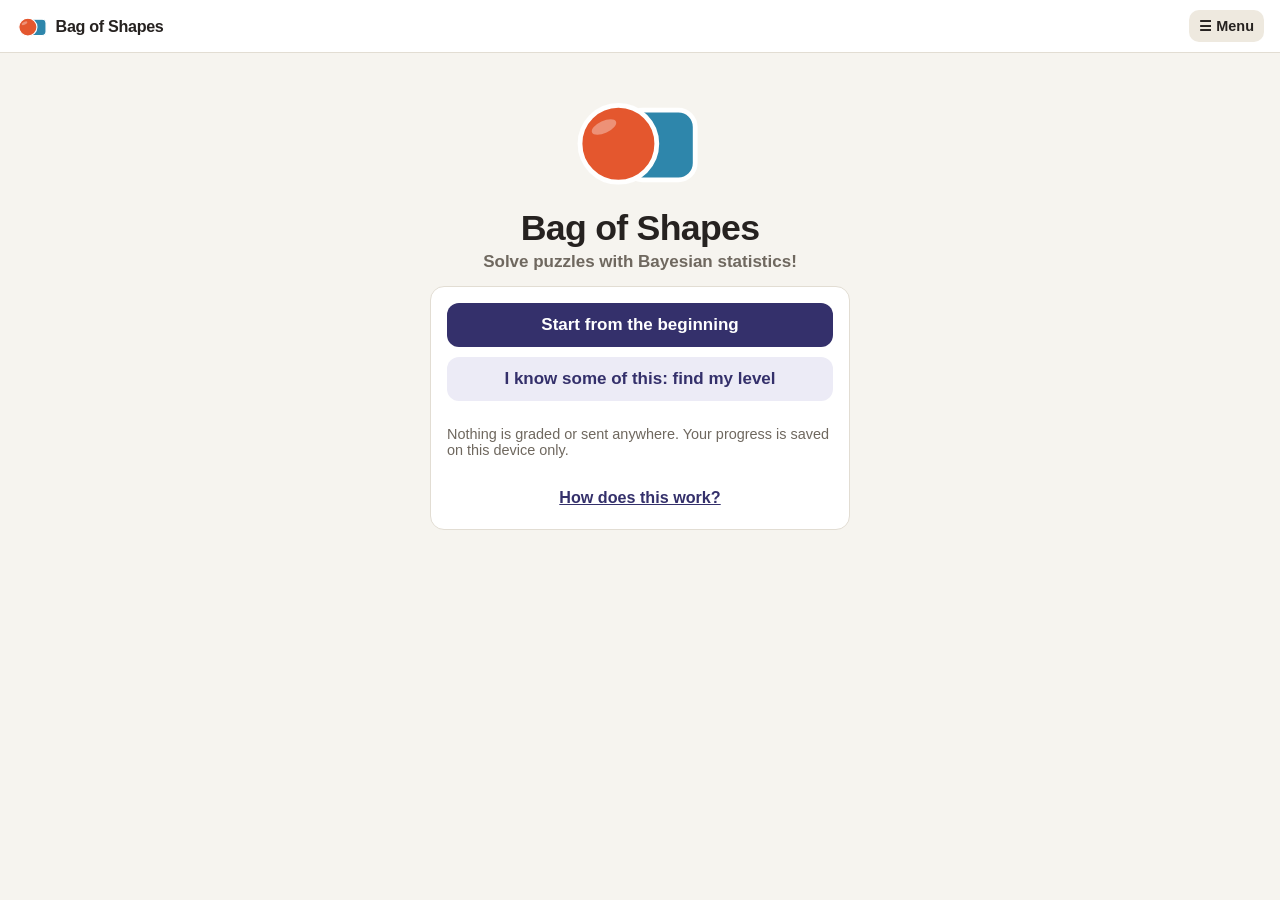
==== bayes/index.html @ 63a8b17b "Bayes: Unit 1 (prior, likelihood, posterior, imagined draws, credible interval) Co-Authored-By: Clau" ====
<!doctype html>
<html lang="en">
<head>
<meta charset="utf-8">
<meta name="viewport" content="width=device-width, initial-scale=1, viewport-fit=cover">
<title>Bag of Shapes</title>
<link rel="stylesheet" href="style.css?v=1">
<link rel="icon" href="logo.svg?v=1" type="image/svg+xml">
<meta name="theme-color" content="#34306b">
<!-- Same arrangement as Shapes and Trial and Error: enough to open from a
     home screen, deliberately NO service worker, so nobody is stuck on a
     stale copy. -->
</head>
<body>
<div id="app">
  <header id="app-header">
    <button class="brand" id="brand" aria-label="Home">
      <img src="logo.svg?v=1" alt="" class="brand-logo"><span class="brand-name">Bag of Shapes</span>
    </button>
    <div class="header-right">
      <span id="points" class="points-pill hidden">0 pts</span>
      <button id="btn-menu" class="btn-menu">☰ Menu</button>
    </div>
  </header>

  <main>
    <section id="screen-home" class="screen">
      <div class="hero">
        <img src="logo.svg?v=1" alt="" class="hero-logo">
        <h1 class="hero-name">Bag of Shapes</h1>
        <p class="hero-tag">Solve puzzles with Bayesian statistics!</p>
      </div>
      <div class="card narrow">
        <button id="btn-start" class="btn-primary btn-hero">Start from the beginning</button>
        <button id="btn-continue" class="btn-primary btn-hero hidden">Continue</button>
        <button id="btn-placement" class="btn-secondary btn-hero">I know some of this: find my level</button>
        <p class="muted small">Nothing is graded or sent anywhere. Your progress is saved on this device only.</p>
        <button class="link-btn" data-help="general">How does this work?</button>
      </div>
    </section>

    <section id="screen-units" class="screen hidden">
      <h1>Choose a unit</h1>
      <div class="level-grid" id="unit-grid"></div>
    </section>

    <section id="screen-unit" class="screen hidden">
      <button class="link-btn back-btn" data-back>&larr; Units</button>
      <h1 id="unit-heading">Unit 0</h1>
      <p class="muted" id="unit-intro"></p>
      <div class="target-grid" id="sub-grid"></div>
    </section>
  </main>
</div>

<!-- ============ ACTIVITY (every sub-level and the placement test) ============ -->
<div id="quiz-overlay" class="overlay hidden">
  <div class="editor">
    <div class="editor-header">
      <div id="quiz-title" class="editor-title">Activity</div>
      <div class="editor-actions">
        <button id="quiz-help" class="btn-icon" title="How to play" aria-label="How to play">?</button>
        <button id="quiz-close" class="link-btn">&times; close</button>
      </div>
    </div>
    <div class="quiz-body" id="quiz-body">
      <div class="streak-bar-wrap" id="streak-wrap">
        <div class="streak-bar"><div id="streak-fill" class="streak-bar-fill"></div></div>
        <div id="streak-label" class="streak-label"></div>
      </div>
      <div id="quiz-prompt" class="quiz-prompt"></div>
      <div id="stage" class="stage"></div>
      <div id="quiz-feedback" class="quiz-feedback" role="status"></div>
      <button id="quiz-action" class="btn-primary quiz-action" disabled>Check</button>
    </div>
  </div>
</div>

<div id="help-overlay" class="overlay overlay-dialog hidden">
  <div class="dialog">
    <h2 id="help-title">How to play</h2>
    <div id="help-body" class="dialog-body"></div>
    <div class="dialog-actions"><button id="help-close" class="btn-primary">Got it</button></div>
  </div>
</div>

<div id="menu-overlay" class="overlay overlay-dialog hidden">
  <div class="dialog">
    <h2>Menu</h2>
    <div class="menu-actions">
      <button id="menu-sound" class="btn-secondary menu-item">🔊 Sound is on</button>
      <button id="menu-help" class="btn-secondary menu-item">? How to play</button>
      <button id="menu-about" class="btn-secondary menu-item">About this game</button>
      <button id="menu-reset" class="btn-secondary menu-item">Start over (erase progress)</button>
    </div>
    <div class="dialog-actions"><button id="menu-close" class="btn-primary">Close</button></div>
  </div>
</div>

<div id="confirm-overlay" class="overlay overlay-dialog hidden">
  <div class="dialog">
    <h2 id="confirm-title">Are you sure?</h2>
    <p id="confirm-message" class="dialog-body"></p>
    <div class="dialog-actions">
      <button id="confirm-cancel" class="btn-secondary">No, go back</button>
      <button id="confirm-ok" class="btn-primary">Yes</button>
    </div>
  </div>
</div>

<script src="sound.js?v=1"></script>
<script src="streak.js?v=1"></script>
<script src="math.js?v=1"></script>
<script src="ui.js?v=1"></script>
<script src="activities.js?v=1"></script>
<script src="unit1.js?v=1"></script>
<script src="app.js?v=1"></script>
<script>
  if ('serviceWorker' in navigator) navigator.serviceWorker.getRegistrations().then(r => r.forEach(x => x.unregister()));
  if (window.caches) caches.keys().then(k => k.forEach(x => caches.delete(x)));
</script>
</body>
</html>
---- bayes/style.css ----
:root {
  --bg: #f6f4ef; --panel: #fff; --ink: #262220; --muted: #6f685f; --line: #e2ddd3;
  /* Deep indigo: dark, with white text on it, and well away from the two
     shape colours so the interface never looks like it means something. */
  --accent: #34306b; --accent-ink: #fff; --accent-tint: #ecebf6; --accent-mute: #b3b0d3;
  --circle: #e4572e; --square: #2e86ab;
  --bagA: #7a5195; --bagB: #d9a514;
  --good: #2e7d4f; --good-tint: #e6f3ea; --danger: #c1443a; --danger-tint: #fbeceb;
  --radius: 14px;
  font-family: -apple-system, "Segoe UI", Roboto, Helvetica, Arial, sans-serif;
  font-size: 17px;
}
* { box-sizing: border-box; }
body { margin: 0; background: var(--bg); color: var(--ink); }
button { font-family: inherit; cursor: pointer; }
.hidden { display: none !important; }
.muted { color: var(--muted); } .small { font-size: .85rem; }

#app-header { display: flex; justify-content: space-between; align-items: center; gap: 10px;
  padding: 10px 16px; background: var(--panel); border-bottom: 1px solid var(--line); position: sticky; top: 0; z-index: 5; }
.brand { display: flex; align-items: center; gap: 6px; background: none; border: 0; padding: 0; color: var(--ink);
  font-weight: 700; font-size: .95rem; letter-spacing: -.02em; min-width: 0; }
.brand-logo { height: 28px; width: auto; display: block; }
.brand-name { white-space: nowrap; overflow: hidden; text-overflow: ellipsis; }
.header-right { display: flex; align-items: center; gap: 8px; }
.points-pill { background: var(--accent); color: var(--accent-ink); padding: 3px 8px; border-radius: 999px; font-weight: 600; font-size: .8rem; white-space: nowrap; }
.btn-menu { background: #eee9df; color: var(--ink); border: 0; border-radius: 10px; padding: 8px 10px; font-size: .85rem; font-weight: 600; white-space: nowrap; }

main { max-width: 900px; margin: 0 auto; padding: 18px 16px 40px; }
h1 { font-size: 1.5rem; margin: .2em 0 .3em; letter-spacing: -.02em; }
.card { background: var(--panel); border: 1px solid var(--line); border-radius: var(--radius); padding: 16px; }
.card.narrow { max-width: 420px; margin: 0 auto; display: flex; flex-direction: column; gap: 10px; }

.hero { text-align: center; padding: 8px 0 14px; }
.hero-logo { height: 120px; width: auto; }
.hero-name { font-size: 2.1rem; margin: .1em 0; }
.hero-tag { margin: 0; color: var(--muted); font-weight: 600; }

.btn-primary { background: var(--accent); color: var(--accent-ink); border: 0; border-radius: 12px; padding: 12px 18px; font-size: 1rem; font-weight: 700; }
.btn-primary:disabled { background: var(--accent-mute); cursor: default; }
.btn-secondary { background: var(--accent-tint); color: var(--accent); border: 0; border-radius: 12px; padding: 12px 18px; font-size: 1rem; font-weight: 700; }
.btn-hero { width: 100%; }
.btn-icon { width: 34px; height: 34px; border-radius: 50%; border: 2px solid var(--accent); background: none; color: var(--accent); font-weight: 800; }
.link-btn { background: none; border: 0; color: var(--accent); font-size: .95rem; font-weight: 600; padding: 6px; text-decoration: underline; }
.back-btn { padding-left: 0; }

.level-grid, .target-grid { display: grid; grid-template-columns: repeat(auto-fill, minmax(150px, 1fr)); gap: 12px; margin-top: 12px; }
.tile { text-align: left; background: var(--panel); border: 1px solid var(--line); border-radius: var(--radius); padding: 12px; min-height: 92px; display: flex; flex-direction: column; gap: 4px; color: var(--ink); }
.tile .tile-num { font-size: .8rem; font-weight: 800; color: var(--accent); letter-spacing: .04em; }
.tile .tile-name { font-weight: 700; line-height: 1.2; }
.tile .tile-blurb { font-size: .8rem; color: var(--muted); line-height: 1.25; }
.tile.done { border-color: var(--good); background: var(--good-tint); }
.tile.locked { opacity: .55; cursor: default; }
.tile.locked .tile-name, .tile.locked .tile-blurb { display: none; }
.tile.locked .tile-num { font-size: 1.6rem; }

/* ---- overlays ---- */
.overlay { position: fixed; inset: 0; background: var(--bg); z-index: 20; display: flex; flex-direction: column; }
.overlay-dialog { background: rgba(38, 34, 32, .5); align-items: center; justify-content: center; padding: 16px; }
.dialog { background: var(--panel); border-radius: 18px; padding: 18px; max-width: 440px; width: 100%; max-height: 90vh; overflow: auto; }
.dialog h2 { margin: 0 0 8px; }
.dialog-body { font-size: .95rem; line-height: 1.4; }
.dialog-actions { display: flex; gap: 10px; justify-content: flex-end; margin-top: 14px; }
.menu-actions { display: flex; flex-direction: column; gap: 8px; }
.menu-item { text-align: left; }

.editor { display: flex; flex-direction: column; height: 100%; min-height: 0; }
.editor-header { display: flex; justify-content: space-between; align-items: center; gap: 8px; padding: 8px 14px; background: var(--panel); border-bottom: 1px solid var(--line); }
.editor-title { font-weight: 700; font-size: .98rem; line-height: 1.15; min-width: 0; }
.editor-actions { display: flex; align-items: center; gap: 6px; flex-shrink: 0; }
.quiz-body { flex: 1; min-height: 0; display: flex; flex-direction: column; gap: 6px; padding: 8px 14px 10px; max-width: 560px; width: 100%; margin: 0 auto; }
.streak-bar-wrap { display: flex; align-items: center; gap: 10px; }
.streak-bar { flex: 1; height: 10px; background: #e7e2d8; border-radius: 6px; overflow: hidden; }
.streak-bar-fill { height: 100%; width: 0; background: var(--accent); transition: width .25s; }
.streak-label { font-size: .8rem; font-weight: 700; color: var(--muted); white-space: nowrap; }
.quiz-prompt { font-weight: 700; font-size: 1rem; line-height: 1.25; min-height: 2.5em; }
.stage { flex: 1; min-height: 0; display: flex; flex-direction: column; gap: 8px; align-items: stretch; }
.quiz-feedback { min-height: 3.1em; font-size: .88rem; line-height: 1.25; font-weight: 600; padding: 5px 8px; border-radius: 10px; }
.quiz-feedback.good { background: var(--good-tint); color: #1d5a37; }
.quiz-feedback.bad { background: var(--danger-tint); color: #8e2c24; }
.quiz-action { width: 100%; padding: 12px; }

/* ---- shapes and bags ---- */
.sh-c { fill: var(--circle); } .sh-s { fill: var(--square); }
.sh { stroke: rgba(0,0,0,.18); stroke-width: 1; }
.dotmark { fill: #fff; }
.bagbody { fill: #f1e3c8; stroke: #b99b65; stroke-width: 2.5; }
.bagtie { fill: #b99b65; }
.baglabel { font-weight: 800; font-size: 15px; }
.bags-row { display: flex; justify-content: space-around; gap: 6px; }
.bagbox { flex: 1; max-width: 170px; text-align: center; }
.bagbox svg { height: auto; display: block; margin: 0 auto; }
.bag-lg { width: min(190px, 27vh); } .bag-md { width: min(120px, 17vh); } .bag-sm { width: min(70px, 10.5vh); }
.bagbox .cap { font-size: .75rem; font-weight: 700; color: var(--muted); }
.badgeA { fill: var(--bagA); } .badgeB { fill: var(--bagB); }
.tray { display: flex; flex-wrap: wrap; gap: 4px; min-height: 30px; align-items: center; justify-content: center; }
.tray svg { width: 26px; height: 26px; animation: pop .25s ease-out; }
@keyframes pop { 0% { transform: scale(.2) translateY(-30px); opacity: 0; } 70% { transform: scale(1.15); } 100% { transform: scale(1); opacity: 1; } }
.tally { display: flex; flex-direction: column; gap: 2px; align-items: center; }
.tallyrow { display: flex; gap: 2px; min-height: 20px; justify-content: center; }
.tallyrow svg { width: 18px; height: 18px; }
.bigbtn { background: var(--accent); color: #fff; border: 0; border-radius: 12px; padding: 10px 16px; font-weight: 700; font-size: 1rem; }
.bigbtn.alt { background: var(--accent-tint); color: var(--accent); }
.bigbtn:disabled { opacity: .45; }
.btnrow { display: flex; gap: 8px; justify-content: center; flex-wrap: wrap; }

/* ---- the share bar (a divider you drag) ---- */
.sharebar { position: relative; height: 46px; border-radius: 12px; overflow: hidden; touch-action: none; user-select: none; -webkit-user-select: none; cursor: ew-resize; border: 2px solid rgba(0,0,0,.15); display: flex; }
.sharebar:focus-visible { outline: 3px solid var(--accent); outline-offset: 2px; }
.sb-left, .sb-right { height: 100%; display: flex; align-items: center; padding: 0 8px; font-weight: 800; font-size: .85rem; color: #fff; white-space: nowrap; overflow: hidden; }
.sb-left { justify-content: flex-start; } .sb-right { justify-content: flex-end; flex: 1; }
.sb-handle { position: absolute; top: 0; bottom: 0; width: 6px; margin-left: -3px; background: #fff; box-shadow: 0 0 0 2px var(--ink); pointer-events: none; }
.sb-handle::after { content: "↔"; position: absolute; top: 50%; left: 50%; transform: translate(-50%, -50%); background: #fff; border: 2px solid var(--ink); border-radius: 50%; width: 28px; height: 28px; display: flex; align-items: center; justify-content: center; font-size: .9rem; font-weight: 800; }
.sharebar.pulse .sb-handle { animation: hpulse 1s ease-in-out infinite; }
@keyframes hpulse { 50% { box-shadow: 0 0 0 5px var(--accent); } }
.sharebar.locked { cursor: default; opacity: .85; }
.sb-ghost { position: absolute; top: -2px; bottom: -2px; width: 4px; margin-left: -2px; background: var(--good); z-index: 2; }
.sb-ghost::before { content: "✓"; position: absolute; top: -1px; left: 50%; transform: translateX(-50%); font-size: .7rem; color: #fff; background: var(--good); border-radius: 4px; padding: 0 3px; }
.bar-c { background: var(--circle); } .bar-s { background: var(--square); } .bar-A { background: var(--bagA); } .bar-B { background: var(--bagB); }
.bar-B.sb-right { color: #2b2100; } .sb-right.bar-B { color: #2b2100; }
.axis-note { display: flex; justify-content: space-between; font-size: .75rem; font-weight: 700; color: var(--muted); margin-top: 2px; }

/* ---- shelf, frequency grid ---- */
.shelf { display: flex; gap: 4px; justify-content: center; flex-wrap: wrap; }
.shelf { gap: 3px; flex-wrap: nowrap; } .shelf svg { width: 24px; height: 27px; }
.freq { display: flex; flex-direction: column; gap: 2px; align-items: center; }
.freq-row { display: flex; align-items: center; gap: 6px; }
.freq-row .rl { width: 16px; height: 16px; border-radius: 4px; font-size: .65rem; font-weight: 800; display: flex; align-items: center; justify-content: center; color: #fff; }
.freq-row .rl.A { background: var(--bagA); } .freq-row .rl.B { background: var(--bagB); color: #2b2100; }
.freq-row .dots { display: flex; gap: 3px; }
.fd { width: min(13px, 2.1vh); height: min(13px, 2.1vh); display: block; }
.fd.dim { opacity: .18; }

/* ---- focus grid (conditional) ---- */
.fgrid { display: grid; grid-template-columns: repeat(4, 1fr); gap: 8px; width: min(230px, 30vh); margin: 0 auto; }
.fgrid svg { width: 100%; height: auto; transition: opacity .2s, transform .2s; }
.fgrid svg.dim { opacity: .15; }
.lens { display: flex; gap: 6px; justify-content: center; flex-wrap: wrap; }
.lensbtn { display: flex; align-items: center; gap: 4px; padding: 6px 10px; border-radius: 10px; border: 2px solid var(--line); background: #fff; font-weight: 700; font-size: .85rem; color: var(--ink); }
.lensbtn svg { width: 20px; height: 20px; }
.lensbtn.on { border-color: var(--accent); background: var(--accent-tint); }
.lensbtn.bad { border-color: var(--danger); background: var(--danger-tint); }
.iconsentence { display: inline-flex; align-items: center; gap: 3px; vertical-align: middle; }
.iconsentence svg { width: 20px; height: 20px; vertical-align: middle; }

/* ---- chips (many bags) ---- */
.chipgrid { display: flex; gap: 6px; justify-content: space-around; align-items: flex-end; }
.chipcol { display: flex; flex-direction: column; align-items: center; gap: 3px; flex: 1; max-width: 80px; }
.stacks { display: flex; gap: 4px; align-items: flex-end; justify-content: center; }
.chipstack { display: flex; flex-direction: column-reverse; gap: 1px; min-height: 60px; justify-content: flex-start; }
.chip { width: 20px; height: 5px; border-radius: 3px; background: var(--accent); }
.chip.truth { background: var(--good); }
.chipbtns { display: flex; gap: 4px; }
.chipbtns button { width: 30px; height: 28px; border-radius: 8px; border: 2px solid var(--accent); background: #fff; color: var(--accent); font-weight: 800; }

.chipleft { text-align: center; font-weight: 800; font-size: .9rem; }

/* ---- how many draws ---- */
.nslider { width: 100%; accent-color: var(--accent); }
.dotstrip { position: relative; height: 70px; background: #fff; border: 2px solid var(--line); border-radius: 12px; overflow: hidden; }
.dotstrip .band { position: absolute; top: 0; bottom: 0; background: var(--good-tint); border-left: 2px dashed var(--good); border-right: 2px dashed var(--good); }
.dotstrip .truth { position: absolute; top: 0; bottom: 0; width: 2px; background: var(--ink); }
.dotstrip .pdot { position: absolute; width: 10px; height: 10px; border-radius: 50%; background: var(--accent); margin: -5px 0 0 -5px; }
.dotstrip .pdot.out { background: var(--danger); }
.nlabel { text-align: center; font-weight: 800; }

/* ---- belief trail ---- */
.trail { display: flex; flex-direction: column; gap: 4px; }
.trailrow { display: flex; align-items: center; gap: 6px; }
.trailrow .tl { width: 26px; height: 26px; flex-shrink: 0; }
.trailrow .mini { flex: 1; height: 16px; border-radius: 8px; overflow: hidden; display: flex; border: 1px solid rgba(0,0,0,.15); }
.trailrow .mini div { height: 100%; }
.bar-acc { background: var(--accent); } .bar-grey { background: #8a847a; }
.stage-note { text-align: center; font-size: .82rem; font-weight: 700; color: var(--muted); }
.bigshape { display: flex; justify-content: center; align-items: center; gap: 8px; font-weight: 700; }
.bigshape svg { width: 44px; height: 44px; animation: pop .3s ease-out; }

/* Once an answer is checked, the picture and the explanation matter more than
   re-reading the question, and on a small phone there is room for only one. */
.quiz-body.reviewing .quiz-prompt { display: none; }
.chipcol { min-width: 0; } .chipcol .bag-sm { width: 100%; max-width: 62px; }
.chipbtns button { width: 25px; }
.chipcol .stage-note { font-size: .7rem; line-height: 1.1; }

/* The Draw button calls for the tap the way the scissors do in Shapes: full
   red for about a third of each cycle, then a clear rest, plus a little growth,
   so it reads as a flash and not a tint. */
.bigbtn.flash { animation: btnflash 1.1s ease-in-out infinite; }
@keyframes btnflash {
  0%, 10% { background: var(--accent); box-shadow: 0 0 0 0 rgba(193,68,58,0); transform: scale(1); }
  22%, 55% { background: var(--danger); box-shadow: 0 0 0 7px rgba(193,68,58,.35); transform: scale(1.1); }
  70%, 100% { background: var(--accent); box-shadow: 0 0 0 0 rgba(193,68,58,0); transform: scale(1); }
}
@media (prefers-reduced-motion: reduce) { .bigbtn.flash { animation: none; background: var(--danger); box-shadow: 0 0 0 6px rgba(193,68,58,.35); } .tray svg, .drawnbox svg, .bigshape svg { animation: none; } }

/* ---- belief between two kinds of bag: a thumb track over a proportion bar ---- */
.beliefbar { display: flex; flex-direction: column; gap: 4px; }
.bb-track { position: relative; height: 38px; border-radius: 19px; border: 2px solid rgba(0,0,0,.15); touch-action: none; cursor: ew-resize; user-select: none; -webkit-user-select: none;
  background: linear-gradient(90deg, rgba(122,81,149,.35), rgba(255,255,255,.5) 50%, rgba(217,165,20,.35)); }
.bb-track:focus-visible { outline: 3px solid var(--accent); outline-offset: 2px; }
.bb-end { position: absolute; top: 50%; transform: translateY(-50%); width: 24px; height: 24px; border-radius: 50%; font-weight: 800; font-size: .8rem; display: flex; align-items: center; justify-content: center; }
.bb-end.A { left: 5px; background: var(--bagA); color: #fff; } .bb-end.B { right: 5px; background: var(--bagB); color: #2b2100; }
.bb-thumb { position: absolute; top: 50%; width: 32px; height: 32px; margin: -16px 0 0 -16px; border-radius: 50%; background: #fff; border: 3px solid var(--ink); display: flex; align-items: center; justify-content: center; font-weight: 800; pointer-events: none; }
.bb-thumb.favA { border-color: var(--bagA); box-shadow: 0 0 0 3px rgba(122,81,149,.3); } .bb-thumb.favB { border-color: #a97e00; box-shadow: 0 0 0 3px rgba(217,165,20,.35); }
.bb-bar { position: relative; display: flex; height: 30px; border-radius: 10px; overflow: hidden; border: 2px solid rgba(0,0,0,.15); }
.bb-seg { height: 100%; display: flex; align-items: center; padding: 0 8px; font-weight: 800; font-size: .85rem; color: #fff; white-space: nowrap; overflow: hidden; }
.bb-seg.bar-B { color: #2b2100; justify-content: flex-end; flex: 1; }
.bb-ghost { position: absolute; top: -3px; bottom: -3px; width: 4px; margin-left: -2px; background: var(--good); border-radius: 2px; }
.beliefbar.locked .bb-track { cursor: default; }

.shelfrow { display: flex; align-items: center; justify-content: center; gap: 14px; }
.shelfrow .shelf.big { margin: 0; width: min(100%, 205px); }
.drawnbox { display: flex; flex-direction: column; align-items: center; gap: 2px; font-size: .75rem; font-weight: 800; color: var(--muted); }
.drawnbox svg { width: 40px; height: 40px; animation: pop .3s ease-out; }

/* "Which bag?" and "Rare bags": the two main bags and the shelf bags are 150%
   of their original size (120px / 24px wide), scaled down only when the screen
   is too short to fit them without scrolling. A bag is never wider than its own
   column (the 100% in min()), so on a narrow, tall phone it shrinks instead of
   spilling out of its column and sitting off-centre. */
.bags-row.big .bagbox { max-width: 190px; min-width: 0; }
.bags-row.big .bagbox svg { width: min(180px, 25.5vh, 100%); margin: 0 auto; }
.shelf.big { flex-wrap: wrap; width: min(100%, 210px); margin: 0 auto; gap: 4px 4px; }
.shelf.big svg { width: 36px; height: 40px; }
.shelfrow .shelf.big { margin: 0; width: min(100%, 205px); }

/* Nothing in the stage may be squashed to make room: if it doesn't fit, the
   layout must change. (Without this the share bar silently shrank to a sliver
   on short screens and the no-scroll check could not see it.) */
.stage > * { flex-shrink: 0; }

/* The smallest phones: the 150% bags give way a little rather than scroll. */
@media (max-height: 600px) {
  .bags-row.big .bagbox svg { width: min(180px, 21.5vh, 100%); }
  .shelf.big svg { width: 30px; height: 33px; }
  .shelf.big, .shelfrow .shelf.big { width: min(100%, 175px); gap: 3px 3px; }
}

/* ---- Unit 1: shelf counts, bar rows, belief curves, axis sliders ---- */
.kindhead { display: flex; flex-direction: column; align-items: center; gap: 2px; width: 100%; }
.kindhead svg.bag-sm { width: min(64px, 100%); }
.shelfstack { display: flex; flex-wrap: wrap; justify-content: center; gap: 1px; min-height: 20px; align-items: flex-start; }
.shelfstack span { display: block; line-height: 0; }
.shelfstack svg { width: 16px; height: 18px; }
.chippanel { display: flex; flex-direction: column; gap: 4px; }
.barsline { display: flex; align-items: center; gap: 6px; }
.bcap { flex: 0 0 74px; font-size: .68rem; font-weight: 800; color: var(--muted); line-height: 1.1; }
.barsrow { display: flex; gap: 6px; align-items: flex-end; flex: 1; border-bottom: 2px solid var(--line); padding: 0 4px; }
.bcol { flex: 1; height: 100%; display: flex; align-items: flex-end; }
.bfill { width: 100%; background: var(--accent); border-radius: 4px 4px 0 0; }
.barsrow.lik .bfill { background: #c27a1a; } .barsrow.post .bfill { background: var(--good); }
.curveview svg { width: 100%; height: auto; display: block; }
.cv-area { fill: rgba(52,48,107,.16); } .cv-line { fill: none; stroke: var(--accent); stroke-width: 2.5; }
.cv-ghost { fill: none; stroke: #8a847a; stroke-width: 2; stroke-dasharray: 4 3; } .cv-target { fill: none; stroke: var(--good); stroke-width: 2.5; stroke-dasharray: 6 4; }
.cv-shade { fill: rgba(46,125,79,.35); } .cv-axis { stroke: var(--ink); stroke-width: 1.5; } .cv-tick { font-size: 9px; fill: var(--muted); font-weight: 700; }
.cv-mark { stroke: var(--ink); stroke-width: 2; stroke-dasharray: 3 3; } .cv-mark.truth { stroke: var(--good); stroke-dasharray: none; stroke-width: 3; }
.axisslider { padding: 0 3.33%; touch-action: none; }
.as-track { position: relative; height: 38px; touch-action: none; cursor: ew-resize; user-select: none; -webkit-user-select: none; }
.as-track::before { content: ""; position: absolute; left: 0; right: 0; top: 50%; height: 6px; margin-top: -3px; border-radius: 3px; background: #e0dacd; }
.as-thumb { position: absolute; top: 50%; width: 30px; height: 30px; margin: -15px 0 0 -15px; border-radius: 50%; background: #fff; border: 3px solid var(--accent); }
.as-thumb:focus-visible { outline: 3px solid var(--accent); outline-offset: 2px; }
.as-mark { position: absolute; top: 4px; bottom: 4px; width: 4px; margin-left: -2px; background: var(--good); border-radius: 2px; }
.imag { opacity: .5; }
.tray.wrap { gap: 3px; } .tray.wrap svg { width: 20px; height: 20px; }
.bigbtn.flash.small { font-size: .95rem; padding: 9px 14px; }
.btnrow .bigbtn.circ { background: var(--circle); } .btnrow .bigbtn.sq { background: var(--square); }
.rowpick { display: block; width: 100%; background: none; border: 3px solid transparent; border-radius: 12px; padding: 3px; text-align: left; }
.rowpick.on { border-color: var(--accent); background: var(--accent-tint); } .rowpick.bad { border-color: var(--danger); } .rowpick.right { border-color: var(--good); }
.rownum { flex: 0 0 22px; width: 22px; height: 22px; border-radius: 50%; background: var(--ink); color: #fff; font-weight: 800; font-size: .75rem; display: flex; align-items: center; justify-content: center; }
.livelabel { text-align: center; font-weight: 800; font-size: .95rem; }

.kindhead.compact svg.bag-sm { width: min(46px, 100%); }
.kindhead.compact .stage-note { font-size: .68rem; }
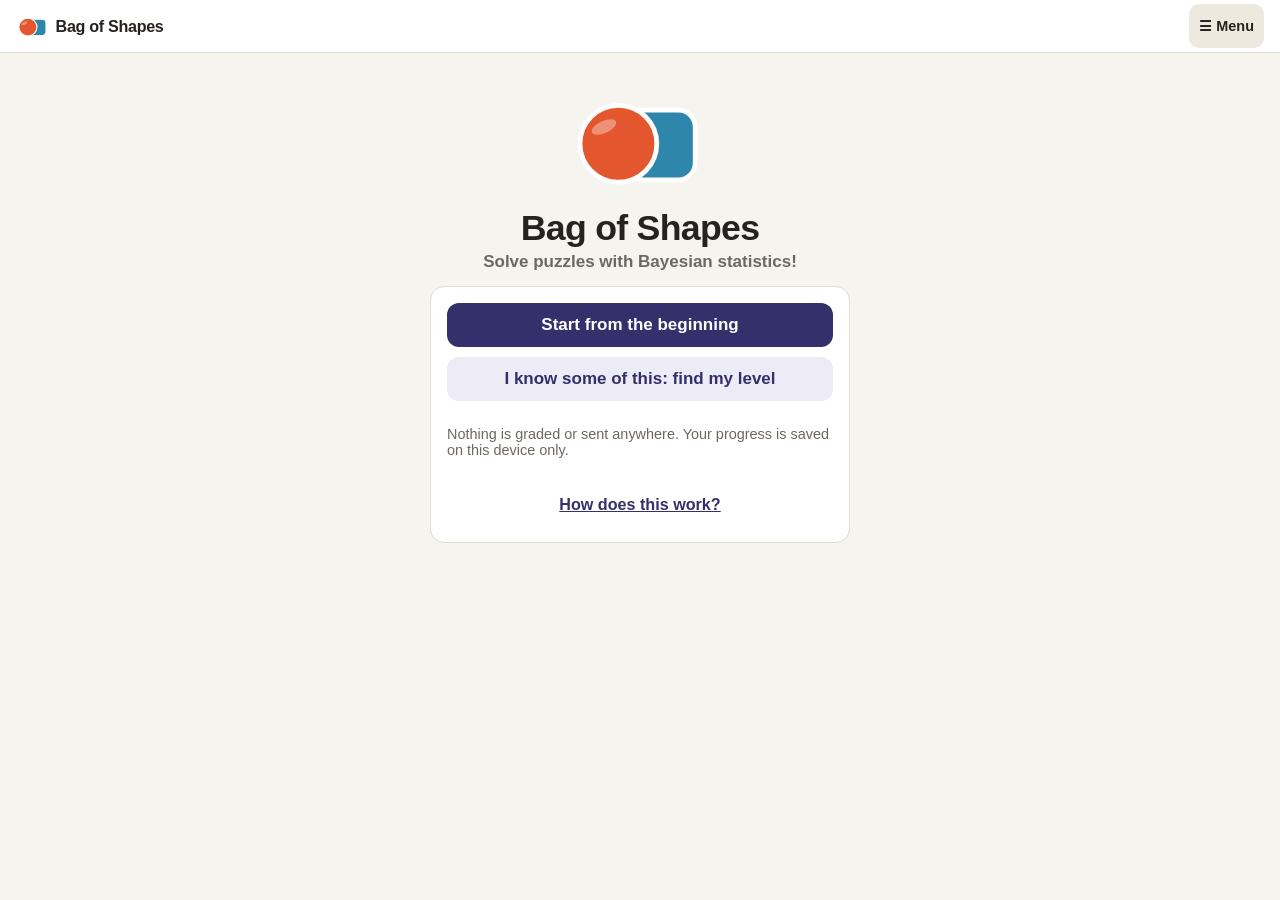
==== commit 0e41e3f1: "Bayes: big tap-to-bet bags for chip levels, accessibility audit and fixes Co-Authored-By: Claude Son" ====
--- a/bayes/index.html
+++ b/bayes/index.html
@@ -54,7 +54,7 @@
 </div>
 
 <!-- ============ ACTIVITY (every sub-level and the placement test) ============ -->
-<div id="quiz-overlay" class="overlay hidden">
+<div id="quiz-overlay" class="overlay hidden" role="dialog" aria-modal="true" aria-labelledby="quiz-title">
   <div class="editor">
     <div class="editor-header">
       <div id="quiz-title" class="editor-title">Activity</div>
@@ -68,7 +68,7 @@
         <div class="streak-bar"><div id="streak-fill" class="streak-bar-fill"></div></div>
         <div id="streak-label" class="streak-label"></div>
       </div>
-      <div id="quiz-prompt" class="quiz-prompt"></div>
+      <div id="quiz-prompt" class="quiz-prompt" aria-live="polite"></div>
       <div id="stage" class="stage"></div>
       <div id="quiz-feedback" class="quiz-feedback" role="status"></div>
       <button id="quiz-action" class="btn-primary quiz-action" disabled>Check</button>
@@ -77,7 +77,7 @@
 </div>
 
 <div id="help-overlay" class="overlay overlay-dialog hidden">
-  <div class="dialog">
+  <div class="dialog" role="dialog" aria-modal="true" aria-labelledby="help-title">
     <h2 id="help-title">How to play</h2>
     <div id="help-body" class="dialog-body"></div>
     <div class="dialog-actions"><button id="help-close" class="btn-primary">Got it</button></div>
@@ -85,8 +85,8 @@
 </div>
 
 <div id="menu-overlay" class="overlay overlay-dialog hidden">
-  <div class="dialog">
-    <h2>Menu</h2>
+  <div class="dialog" role="dialog" aria-modal="true" aria-labelledby="menu-title">
+    <h2 id="menu-title">Menu</h2>
     <div class="menu-actions">
       <button id="menu-sound" class="btn-secondary menu-item">🔊 Sound is on</button>
       <button id="menu-help" class="btn-secondary menu-item">? How to play</button>
@@ -98,7 +98,7 @@
 </div>
 
 <div id="confirm-overlay" class="overlay overlay-dialog hidden">
-  <div class="dialog">
+  <div class="dialog" role="alertdialog" aria-modal="true" aria-labelledby="confirm-title" aria-describedby="confirm-message">
     <h2 id="confirm-title">Are you sure?</h2>
     <p id="confirm-message" class="dialog-body"></p>
     <div class="dialog-actions">
--- a/bayes/style.css
+++ b/bayes/style.css
@@ -4,6 +4,8 @@
      shape colours so the interface never looks like it means something. */
   --accent: #34306b; --accent-ink: #fff; --accent-tint: #ecebf6; --accent-mute: #b3b0d3;
   --circle: #e4572e; --square: #2e86ab;
+  /* darker partners for anything that carries white text (4.5:1 or better) */
+  --circle-dark: #c4421b; --square-dark: #1f6f93; --grey-dark: #6a645b;
   --bagA: #7a5195; --bagB: #d9a514;
   --good: #2e7d4f; --good-tint: #e6f3ea; --danger: #c1443a; --danger-tint: #fbeceb;
   --radius: 14px;
@@ -116,7 +118,7 @@
 .sharebar.locked { cursor: default; opacity: .85; }
 .sb-ghost { position: absolute; top: -2px; bottom: -2px; width: 4px; margin-left: -2px; background: var(--good); z-index: 2; }
 .sb-ghost::before { content: "✓"; position: absolute; top: -1px; left: 50%; transform: translateX(-50%); font-size: .7rem; color: #fff; background: var(--good); border-radius: 4px; padding: 0 3px; }
-.bar-c { background: var(--circle); } .bar-s { background: var(--square); } .bar-A { background: var(--bagA); } .bar-B { background: var(--bagB); }
+.bar-c { background: var(--circle-dark); } .bar-s { background: var(--square-dark); } .bar-A { background: var(--bagA); } .bar-B { background: var(--bagB); }
 .bar-B.sb-right { color: #2b2100; } .sb-right.bar-B { color: #2b2100; }
 .axis-note { display: flex; justify-content: space-between; font-size: .75rem; font-weight: 700; color: var(--muted); margin-top: 2px; }
 
@@ -170,7 +172,7 @@
 .trailrow .tl { width: 26px; height: 26px; flex-shrink: 0; }
 .trailrow .mini { flex: 1; height: 16px; border-radius: 8px; overflow: hidden; display: flex; border: 1px solid rgba(0,0,0,.15); }
 .trailrow .mini div { height: 100%; }
-.bar-acc { background: var(--accent); } .bar-grey { background: #8a847a; }
+.bar-acc { background: var(--accent); } .bar-grey { background: var(--grey-dark); }
 .stage-note { text-align: center; font-size: .82rem; font-weight: 700; color: var(--muted); }
 .bigshape { display: flex; justify-content: center; align-items: center; gap: 8px; font-weight: 700; }
 .bigshape svg { width: 44px; height: 44px; animation: pop .3s ease-out; }
@@ -263,7 +265,7 @@
 .imag { opacity: .5; }
 .tray.wrap { gap: 3px; } .tray.wrap svg { width: 20px; height: 20px; }
 .bigbtn.flash.small { font-size: .95rem; padding: 9px 14px; }
-.btnrow .bigbtn.circ { background: var(--circle); } .btnrow .bigbtn.sq { background: var(--square); }
+.btnrow .bigbtn.circ { background: var(--circle-dark); } .btnrow .bigbtn.sq { background: var(--square-dark); }
 .rowpick { display: block; width: 100%; background: none; border: 3px solid transparent; border-radius: 12px; padding: 3px; text-align: left; }
 .rowpick.on { border-color: var(--accent); background: var(--accent-tint); } .rowpick.bad { border-color: var(--danger); } .rowpick.right { border-color: var(--good); }
 .rownum { flex: 0 0 22px; width: 22px; height: 22px; border-radius: 50%; background: var(--ink); color: #fff; font-weight: 800; font-size: .75rem; display: flex; align-items: center; justify-content: center; }
@@ -271,3 +273,70 @@
 
 .kindhead.compact svg.bag-sm { width: min(46px, 100%); }
 .kindhead.compact .stage-note { font-size: .68rem; }
+
+/* "Many bags": four bags in a 2x2 grid, each with a big picture and big buttons. */
+.chipgrid.grid2 { display: grid; grid-template-columns: 1fr 1fr; gap: 8px 10px; align-items: stretch; }
+.chipcell { display: flex; align-items: center; gap: 6px; background: #fff; border: 1px solid var(--line); border-radius: 12px; padding: 6px; min-width: 0; }
+.chipcell .kindhead { width: auto; flex: 0 0 auto; }
+.chipcell .kindhead svg.bag-sm { width: min(96px, 15vh, calc(50vw - 93px)); } /* leave 56px for the chips and buttons beside it */
+.chipcell .kindhead .stage-note { font-size: .68rem; line-height: 1.1; text-align: center; }
+.cellctl { flex: 1; min-width: 56px; display: flex; flex-direction: column; gap: 4px; align-items: stretch; }
+.chipgrid.grid2 .stacks { justify-content: center; align-items: flex-start; min-height: 26px; flex-wrap: wrap; gap: 3px; }
+.chipgrid.grid2 .chipstack { flex-direction: row; flex-wrap: wrap; justify-content: center; min-height: 0; gap: 2px; max-width: 56px; }
+.chipgrid.grid2 .chip { width: 9px; height: 9px; border-radius: 50%; }
+.chipgrid.grid2 .chipbtns { flex-direction: column; gap: 4px; }
+.chipgrid.grid2 .chipbtns button { width: 100%; height: 34px; font-size: 1.3rem; line-height: 1; }
+@media (max-height: 600px) { .chipgrid.grid2 .chipbtns button { height: 30px; } .chipgrid.grid2 .stacks { min-height: 22px; } .chipcell .kindhead svg.bag-sm { width: min(96px, 14vh, calc(50vw - 93px)); } .chipgrid.grid2 { gap: 6px 8px; } .chipcell { padding: 4px 6px; } }
+.chipgrid.grid2.locked .chipbtns { display: none; }
+
+.shelfcap { font-size: .68rem; font-weight: 800; color: var(--accent); line-height: 1.1; text-align: center; }
+
+@media (max-height: 600px) { .chipcol .kindhead svg.bag-sm { width: min(50px, 100%); } .shelfcap { font-size: .64rem; } }
+
+/* ---- big bags with the controls on them (Many bags; Unit 1 chip questions) ---- */
+.bagchips { display: grid; grid-template-columns: 1fr 1fr; gap: 6px; justify-items: center; }
+.bigcell { width: 100%; display: flex; justify-content: center; }
+.bagwrap { position: relative; width: min(180px, 25.5vh, 100%); }
+.bagwrap svg { width: 100%; height: auto; display: block; }
+.bagbtn { display: block; width: 100%; padding: 0; border: 3px solid transparent; border-radius: 24px; background: none; cursor: pointer; }
+.bagbtn:active:not(:disabled) { background: var(--accent-tint); }
+.bagbtn:focus-visible { outline: 3px solid var(--accent); outline-offset: 2px; }
+.bagbtn:disabled { cursor: default; }
+.cellminus { position: absolute; left: 0; top: 0; width: 27%; max-width: 44px; min-width: 36px; aspect-ratio: 1; border-radius: 50%; border: 3px solid var(--accent); background: #fff; color: var(--accent); font-size: 1.5rem; font-weight: 800; line-height: 1; padding: 0; }
+.cellminus:disabled { opacity: .35; }
+.cellbadge { position: absolute; right: 0; top: 0; width: 27%; max-width: 44px; min-width: 36px; aspect-ratio: 1; border-radius: 50%; background: var(--accent); color: #fff; font-size: .72rem; font-weight: 800; display: flex; align-items: center; justify-content: center; }
+.celldots { position: absolute; left: 30%; right: 30%; top: 1%; display: flex; flex-wrap: wrap; justify-content: center; gap: 2px; }
+.cdot { width: 9px; height: 9px; border-radius: 50%; background: var(--accent); }
+.verdict { display: block; background: rgba(255,255,255,.92); border: 2px solid var(--accent); border-radius: 8px; padding: 1px 4px; font-size: .68rem; font-weight: 800; line-height: 1.15; color: var(--ink); text-align: center; white-space: nowrap; }
+.bagchips.locked .bagbtn { opacity: 1; }
+.chipstatus { text-align: center; font-weight: 800; font-size: .85rem; min-height: 1.2em; }
+.shelfstrip { display: flex; align-items: center; justify-content: center; gap: 3px; flex-wrap: nowrap; }
+.shelfstrip svg { width: 34px; height: 37px; }
+.shelfword { font-size: .7rem; font-weight: 800; color: var(--muted); margin-right: 4px; }
+.kindpct { font-weight: 800; font-size: .8rem; }
+@media (max-height: 600px) { .bagwrap { width: min(180px, 21.5vh, 100%); } .shelfstrip svg { width: 30px; height: 33px; } }
+
+/* ---- touch targets: at least 44x44 (the header controls grow their hit area
+   with a negative margin, so the headers keep their height) ---- */
+.sr-only { position: absolute; width: 1px; height: 1px; padding: 0; margin: -1px; overflow: hidden; clip: rect(0 0 0 0); white-space: nowrap; border: 0; }
+.bigbtn { min-height: 44px; min-width: 44px; }
+.btn-icon { width: 44px; height: 44px; margin: -5px 0; }
+.link-btn { min-height: 44px; display: inline-flex; align-items: center; justify-content: center; }
+.editor-actions .link-btn { margin: -6px 0; }
+.btn-menu { min-height: 44px; margin: -6px 0; }
+.brand { min-height: 44px; margin: -8px 0; }
+.lensbtn { min-height: 44px; }
+.rowpick { min-height: 44px; }
+.bb-track { height: 44px; }
+.as-track { height: 44px; }
+.as-thumb { width: 44px; height: 44px; margin: -22px 0 0 -22px; background: transparent; border: 0; border-radius: 50%; }
+.as-thumb::before { content: ""; position: absolute; left: 7px; top: 7px; width: 30px; height: 30px; border-radius: 50%; background: #fff; border: 3px solid var(--accent); box-sizing: border-box; }
+.as-thumb:focus-visible { outline: 3px solid var(--accent); outline-offset: 0; }
+.nslider { -webkit-appearance: none; appearance: none; width: 100%; height: 44px; background: transparent; margin: 0; }
+.nslider::-webkit-slider-runnable-track { height: 8px; border-radius: 4px; background: #d9d3c6; }
+.nslider::-moz-range-track { height: 8px; border-radius: 4px; background: #d9d3c6; }
+.nslider::-webkit-slider-thumb { -webkit-appearance: none; width: 30px; height: 30px; border-radius: 50%; background: #fff; border: 3px solid var(--accent); margin-top: -11px; }
+.nslider::-moz-range-thumb { width: 24px; height: 24px; border-radius: 50%; background: #fff; border: 3px solid var(--accent); }
+.nslider:focus-visible { outline: 3px solid var(--accent); outline-offset: 2px; }
+
+@media (max-height: 600px) { .dotstrip { height: 56px; } .bb-bar { height: 26px; } .beliefbar { gap: 2px; } }
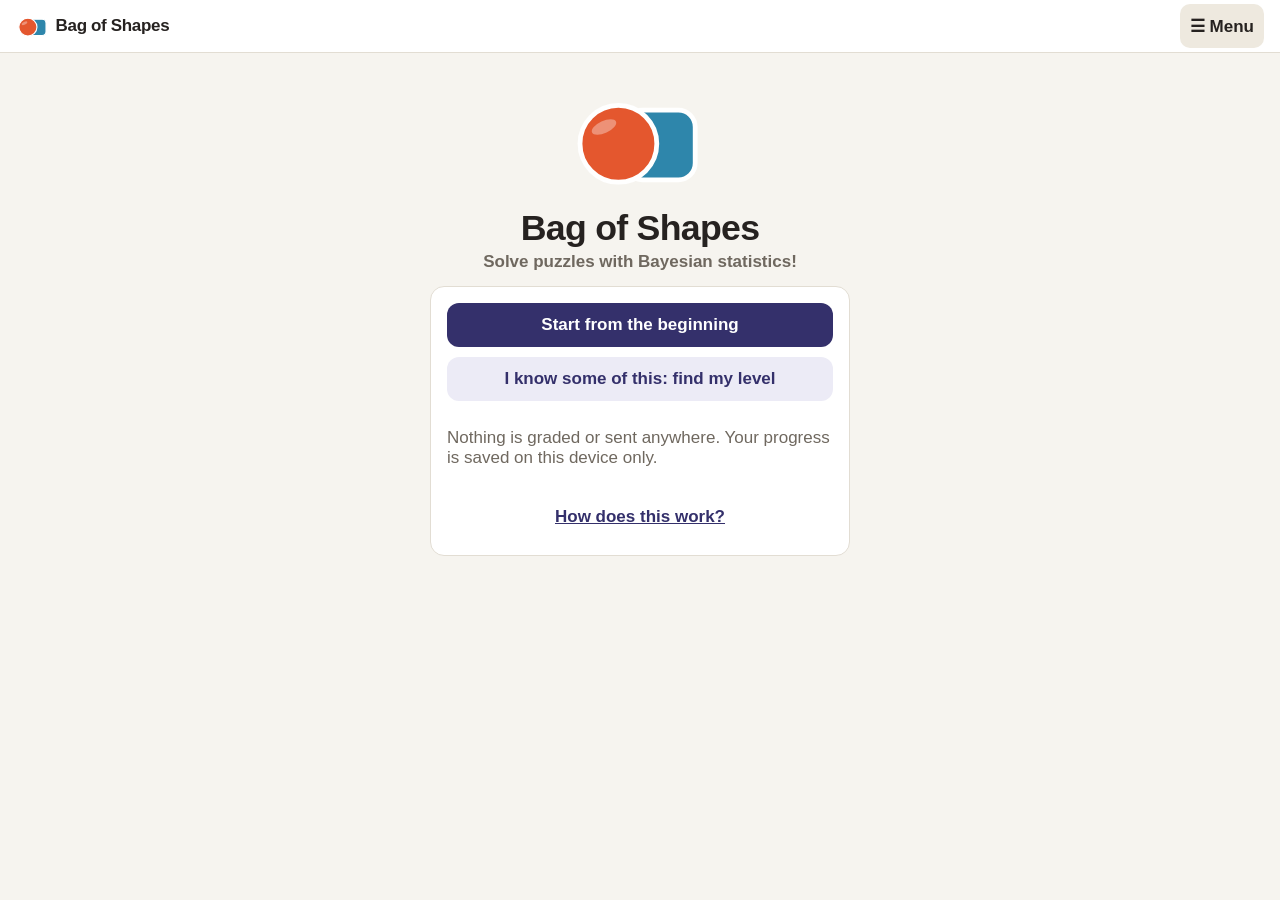
==== commit 8229e354: "Bayes: all text at least question size, clearer Before the draw, MIT licence Co-Authored-By: Claude " ====
--- a/bayes/index.html
+++ b/bayes/index.html
@@ -57,20 +57,22 @@
 <div id="quiz-overlay" class="overlay hidden" role="dialog" aria-modal="true" aria-labelledby="quiz-title">
   <div class="editor">
     <div class="editor-header">
-      <div id="quiz-title" class="editor-title">Activity</div>
+      <div id="quiz-title" class="editor-title sr-only">Activity</div>
+      <div class="streak-bar-wrap" id="streak-wrap">
+        <div class="streak-bar"><div id="streak-fill" class="streak-bar-fill"></div></div>
+        <div id="streak-label" class="streak-label"></div>
+      </div>
       <div class="editor-actions">
         <button id="quiz-help" class="btn-icon" title="How to play" aria-label="How to play">?</button>
         <button id="quiz-close" class="link-btn">&times; close</button>
       </div>
     </div>
     <div class="quiz-body" id="quiz-body">
-      <div class="streak-bar-wrap" id="streak-wrap">
-        <div class="streak-bar"><div id="streak-fill" class="streak-bar-fill"></div></div>
-        <div id="streak-label" class="streak-label"></div>
+      <div class="qslot">
+        <div id="quiz-prompt" class="quiz-prompt" aria-live="polite"></div>
+        <div id="quiz-feedback" class="quiz-feedback" role="status"></div>
       </div>
-      <div id="quiz-prompt" class="quiz-prompt" aria-live="polite"></div>
       <div id="stage" class="stage"></div>
-      <div id="quiz-feedback" class="quiz-feedback" role="status"></div>
       <button id="quiz-action" class="btn-primary quiz-action" disabled>Check</button>
     </div>
   </div>
--- a/bayes/style.css
+++ b/bayes/style.css
@@ -16,17 +16,17 @@
 body { margin: 0; background: var(--bg); color: var(--ink); }
 button { font-family: inherit; cursor: pointer; }
 .hidden { display: none !important; }
-.muted { color: var(--muted); } .small { font-size: .85rem; }
+.muted { color: var(--muted); } .small { font-size: 1rem; }
 
 #app-header { display: flex; justify-content: space-between; align-items: center; gap: 10px;
   padding: 10px 16px; background: var(--panel); border-bottom: 1px solid var(--line); position: sticky; top: 0; z-index: 5; }
 .brand { display: flex; align-items: center; gap: 6px; background: none; border: 0; padding: 0; color: var(--ink);
-  font-weight: 700; font-size: .95rem; letter-spacing: -.02em; min-width: 0; }
+  font-weight: 700; font-size: 1rem; letter-spacing: -.02em; min-width: 0; }
 .brand-logo { height: 28px; width: auto; display: block; }
 .brand-name { white-space: nowrap; overflow: hidden; text-overflow: ellipsis; }
 .header-right { display: flex; align-items: center; gap: 8px; }
-.points-pill { background: var(--accent); color: var(--accent-ink); padding: 3px 8px; border-radius: 999px; font-weight: 600; font-size: .8rem; white-space: nowrap; }
-.btn-menu { background: #eee9df; color: var(--ink); border: 0; border-radius: 10px; padding: 8px 10px; font-size: .85rem; font-weight: 600; white-space: nowrap; }
+.points-pill { background: var(--accent); color: var(--accent-ink); padding: 3px 8px; border-radius: 999px; font-weight: 600; font-size: 1rem; white-space: nowrap; }
+.btn-menu { background: #eee9df; color: var(--ink); border: 0; border-radius: 10px; padding: 8px 10px; font-size: 1rem; font-weight: 600; white-space: nowrap; }
 
 main { max-width: 900px; margin: 0 auto; padding: 18px 16px 40px; }
 h1 { font-size: 1.5rem; margin: .2em 0 .3em; letter-spacing: -.02em; }
@@ -43,14 +43,14 @@
 .btn-secondary { background: var(--accent-tint); color: var(--accent); border: 0; border-radius: 12px; padding: 12px 18px; font-size: 1rem; font-weight: 700; }
 .btn-hero { width: 100%; }
 .btn-icon { width: 34px; height: 34px; border-radius: 50%; border: 2px solid var(--accent); background: none; color: var(--accent); font-weight: 800; }
-.link-btn { background: none; border: 0; color: var(--accent); font-size: .95rem; font-weight: 600; padding: 6px; text-decoration: underline; }
+.link-btn { background: none; border: 0; color: var(--accent); font-size: 1rem; font-weight: 600; padding: 6px; text-decoration: underline; }
 .back-btn { padding-left: 0; }
 
 .level-grid, .target-grid { display: grid; grid-template-columns: repeat(auto-fill, minmax(150px, 1fr)); gap: 12px; margin-top: 12px; }
 .tile { text-align: left; background: var(--panel); border: 1px solid var(--line); border-radius: var(--radius); padding: 12px; min-height: 92px; display: flex; flex-direction: column; gap: 4px; color: var(--ink); }
-.tile .tile-num { font-size: .8rem; font-weight: 800; color: var(--accent); letter-spacing: .04em; }
-.tile .tile-name { font-weight: 700; line-height: 1.2; }
-.tile .tile-blurb { font-size: .8rem; color: var(--muted); line-height: 1.25; }
+.tile .tile-num { font-size: 1rem; font-weight: 800; color: var(--accent); letter-spacing: .04em; }
+.tile .tile-name { font-weight: 700; line-height: 1.2; font-size: 1rem; }
+.tile .tile-blurb { font-size: 1rem; color: var(--muted); line-height: 1.25; }
 .tile.done { border-color: var(--good); background: var(--good-tint); }
 .tile.locked { opacity: .55; cursor: default; }
 .tile.locked .tile-name, .tile.locked .tile-blurb { display: none; }
@@ -61,23 +61,23 @@
 .overlay-dialog { background: rgba(38, 34, 32, .5); align-items: center; justify-content: center; padding: 16px; }
 .dialog { background: var(--panel); border-radius: 18px; padding: 18px; max-width: 440px; width: 100%; max-height: 90vh; overflow: auto; }
 .dialog h2 { margin: 0 0 8px; }
-.dialog-body { font-size: .95rem; line-height: 1.4; }
+.dialog-body { font-size: 1rem; line-height: 1.4; }
 .dialog-actions { display: flex; gap: 10px; justify-content: flex-end; margin-top: 14px; }
 .menu-actions { display: flex; flex-direction: column; gap: 8px; }
 .menu-item { text-align: left; }
 
 .editor { display: flex; flex-direction: column; height: 100%; min-height: 0; }
 .editor-header { display: flex; justify-content: space-between; align-items: center; gap: 8px; padding: 8px 14px; background: var(--panel); border-bottom: 1px solid var(--line); }
-.editor-title { font-weight: 700; font-size: .98rem; line-height: 1.15; min-width: 0; }
+.editor-title { font-weight: 700; font-size: 1rem; line-height: 1.15; min-width: 0; }
 .editor-actions { display: flex; align-items: center; gap: 6px; flex-shrink: 0; }
 .quiz-body { flex: 1; min-height: 0; display: flex; flex-direction: column; gap: 6px; padding: 8px 14px 10px; max-width: 560px; width: 100%; margin: 0 auto; }
 .streak-bar-wrap { display: flex; align-items: center; gap: 10px; }
 .streak-bar { flex: 1; height: 10px; background: #e7e2d8; border-radius: 6px; overflow: hidden; }
 .streak-bar-fill { height: 100%; width: 0; background: var(--accent); transition: width .25s; }
-.streak-label { font-size: .8rem; font-weight: 700; color: var(--muted); white-space: nowrap; }
+.streak-label { font-size: 1rem; font-weight: 700; color: var(--muted); white-space: nowrap; }
 .quiz-prompt { font-weight: 700; font-size: 1rem; line-height: 1.25; min-height: 2.5em; }
 .stage { flex: 1; min-height: 0; display: flex; flex-direction: column; gap: 8px; align-items: stretch; }
-.quiz-feedback { min-height: 3.1em; font-size: .88rem; line-height: 1.25; font-weight: 600; padding: 5px 8px; border-radius: 10px; }
+.quiz-feedback { min-height: 0; font-size: 1rem; line-height: 1.25; font-weight: 600; padding: 5px 8px; border-radius: 10px; }
 .quiz-feedback.good { background: var(--good-tint); color: #1d5a37; }
 .quiz-feedback.bad { background: var(--danger-tint); color: #8e2c24; }
 .quiz-action { width: 100%; padding: 12px; }
@@ -88,12 +88,12 @@
 .dotmark { fill: #fff; }
 .bagbody { fill: #f1e3c8; stroke: #b99b65; stroke-width: 2.5; }
 .bagtie { fill: #b99b65; }
-.baglabel { font-weight: 800; font-size: 15px; }
+.baglabel { font-weight: 800; font-size: 25px; }
 .bags-row { display: flex; justify-content: space-around; gap: 6px; }
 .bagbox { flex: 1; max-width: 170px; text-align: center; }
 .bagbox svg { height: auto; display: block; margin: 0 auto; }
 .bag-lg { width: min(190px, 27vh); } .bag-md { width: min(120px, 17vh); } .bag-sm { width: min(70px, 10.5vh); }
-.bagbox .cap { font-size: .75rem; font-weight: 700; color: var(--muted); }
+.bagbox .cap { font-size: 1rem; font-weight: 700; color: var(--muted); }
 .badgeA { fill: var(--bagA); } .badgeB { fill: var(--bagB); }
 .tray { display: flex; flex-wrap: wrap; gap: 4px; min-height: 30px; align-items: center; justify-content: center; }
 .tray svg { width: 26px; height: 26px; animation: pop .25s ease-out; }
@@ -109,25 +109,25 @@
 /* ---- the share bar (a divider you drag) ---- */
 .sharebar { position: relative; height: 46px; border-radius: 12px; overflow: hidden; touch-action: none; user-select: none; -webkit-user-select: none; cursor: ew-resize; border: 2px solid rgba(0,0,0,.15); display: flex; }
 .sharebar:focus-visible { outline: 3px solid var(--accent); outline-offset: 2px; }
-.sb-left, .sb-right { height: 100%; display: flex; align-items: center; padding: 0 8px; font-weight: 800; font-size: .85rem; color: #fff; white-space: nowrap; overflow: hidden; }
+.sb-left, .sb-right { height: 100%; display: flex; align-items: center; padding: 0 8px; font-weight: 800; font-size: 1rem; color: #fff; white-space: nowrap; overflow: hidden; }
 .sb-left { justify-content: flex-start; } .sb-right { justify-content: flex-end; flex: 1; }
 .sb-handle { position: absolute; top: 0; bottom: 0; width: 6px; margin-left: -3px; background: #fff; box-shadow: 0 0 0 2px var(--ink); pointer-events: none; }
-.sb-handle::after { content: "↔"; position: absolute; top: 50%; left: 50%; transform: translate(-50%, -50%); background: #fff; border: 2px solid var(--ink); border-radius: 50%; width: 28px; height: 28px; display: flex; align-items: center; justify-content: center; font-size: .9rem; font-weight: 800; }
+.sb-handle::after { content: "↔"; position: absolute; top: 50%; left: 50%; transform: translate(-50%, -50%); background: #fff; border: 2px solid var(--ink); border-radius: 50%; width: 28px; height: 28px; display: flex; align-items: center; justify-content: center; font-size: 1rem; font-weight: 800; }
 .sharebar.pulse .sb-handle { animation: hpulse 1s ease-in-out infinite; }
 @keyframes hpulse { 50% { box-shadow: 0 0 0 5px var(--accent); } }
 .sharebar.locked { cursor: default; opacity: .85; }
 .sb-ghost { position: absolute; top: -2px; bottom: -2px; width: 4px; margin-left: -2px; background: var(--good); z-index: 2; }
-.sb-ghost::before { content: "✓"; position: absolute; top: -1px; left: 50%; transform: translateX(-50%); font-size: .7rem; color: #fff; background: var(--good); border-radius: 4px; padding: 0 3px; }
+.sb-ghost::before { content: "✓"; position: absolute; top: -1px; left: 50%; transform: translateX(-50%); font-size: 1rem; color: #fff; background: var(--good); border-radius: 4px; padding: 0 3px; }
 .bar-c { background: var(--circle-dark); } .bar-s { background: var(--square-dark); } .bar-A { background: var(--bagA); } .bar-B { background: var(--bagB); }
 .bar-B.sb-right { color: #2b2100; } .sb-right.bar-B { color: #2b2100; }
-.axis-note { display: flex; justify-content: space-between; font-size: .75rem; font-weight: 700; color: var(--muted); margin-top: 2px; }
+.axis-note { display: flex; justify-content: space-between; font-size: 1rem; font-weight: 700; color: var(--muted); margin-top: 2px; }
 
 /* ---- shelf, frequency grid ---- */
 .shelf { display: flex; gap: 4px; justify-content: center; flex-wrap: wrap; }
-.shelf { gap: 3px; flex-wrap: nowrap; } .shelf svg { width: 24px; height: 27px; }
+.shelf { gap: 3px; flex-wrap: nowrap; } .shelf svg { width: 44px; height: 46px; }
 .freq { display: flex; flex-direction: column; gap: 2px; align-items: center; }
 .freq-row { display: flex; align-items: center; gap: 6px; }
-.freq-row .rl { width: 16px; height: 16px; border-radius: 4px; font-size: .65rem; font-weight: 800; display: flex; align-items: center; justify-content: center; color: #fff; }
+.freq-row .rl { width: 16px; height: 16px; border-radius: 4px; font-size: 1rem; font-weight: 800; display: flex; align-items: center; justify-content: center; color: #fff; }
 .freq-row .rl.A { background: var(--bagA); } .freq-row .rl.B { background: var(--bagB); color: #2b2100; }
 .freq-row .dots { display: flex; gap: 3px; }
 .fd { width: min(13px, 2.1vh); height: min(13px, 2.1vh); display: block; }
@@ -138,7 +138,7 @@
 .fgrid svg { width: 100%; height: auto; transition: opacity .2s, transform .2s; }
 .fgrid svg.dim { opacity: .15; }
 .lens { display: flex; gap: 6px; justify-content: center; flex-wrap: wrap; }
-.lensbtn { display: flex; align-items: center; gap: 4px; padding: 6px 10px; border-radius: 10px; border: 2px solid var(--line); background: #fff; font-weight: 700; font-size: .85rem; color: var(--ink); }
+.lensbtn { display: flex; align-items: center; gap: 4px; padding: 6px 10px; border-radius: 10px; border: 2px solid var(--line); background: #fff; font-weight: 700; font-size: 1rem; color: var(--ink); }
 .lensbtn svg { width: 20px; height: 20px; }
 .lensbtn.on { border-color: var(--accent); background: var(--accent-tint); }
 .lensbtn.bad { border-color: var(--danger); background: var(--danger-tint); }
@@ -155,7 +155,7 @@
 .chipbtns { display: flex; gap: 4px; }
 .chipbtns button { width: 30px; height: 28px; border-radius: 8px; border: 2px solid var(--accent); background: #fff; color: var(--accent); font-weight: 800; }
 
-.chipleft { text-align: center; font-weight: 800; font-size: .9rem; }
+.chipleft { text-align: center; font-weight: 800; font-size: 1rem; }
 
 /* ---- how many draws ---- */
 .nslider { width: 100%; accent-color: var(--accent); }
@@ -173,7 +173,7 @@
 .trailrow .mini { flex: 1; height: 16px; border-radius: 8px; overflow: hidden; display: flex; border: 1px solid rgba(0,0,0,.15); }
 .trailrow .mini div { height: 100%; }
 .bar-acc { background: var(--accent); } .bar-grey { background: var(--grey-dark); }
-.stage-note { text-align: center; font-size: .82rem; font-weight: 700; color: var(--muted); }
+.stage-note { text-align: center; font-size: 1rem; font-weight: 700; color: var(--muted); }
 .bigshape { display: flex; justify-content: center; align-items: center; gap: 8px; font-weight: 700; }
 .bigshape svg { width: 44px; height: 44px; animation: pop .3s ease-out; }
 
@@ -182,7 +182,7 @@
 .quiz-body.reviewing .quiz-prompt { display: none; }
 .chipcol { min-width: 0; } .chipcol .bag-sm { width: 100%; max-width: 62px; }
 .chipbtns button { width: 25px; }
-.chipcol .stage-note { font-size: .7rem; line-height: 1.1; }
+.chipcol .stage-note { font-size: 1rem; line-height: 1.1; }
 
 /* The Draw button calls for the tap the way the scissors do in Shapes: full
    red for about a third of each cycle, then a clear rest, plus a little growth,
@@ -200,19 +200,19 @@
 .bb-track { position: relative; height: 38px; border-radius: 19px; border: 2px solid rgba(0,0,0,.15); touch-action: none; cursor: ew-resize; user-select: none; -webkit-user-select: none;
   background: linear-gradient(90deg, rgba(122,81,149,.35), rgba(255,255,255,.5) 50%, rgba(217,165,20,.35)); }
 .bb-track:focus-visible { outline: 3px solid var(--accent); outline-offset: 2px; }
-.bb-end { position: absolute; top: 50%; transform: translateY(-50%); width: 24px; height: 24px; border-radius: 50%; font-weight: 800; font-size: .8rem; display: flex; align-items: center; justify-content: center; }
+.bb-end { position: absolute; top: 50%; transform: translateY(-50%); width: 24px; height: 24px; border-radius: 50%; font-weight: 800; font-size: 1rem; display: flex; align-items: center; justify-content: center; }
 .bb-end.A { left: 5px; background: var(--bagA); color: #fff; } .bb-end.B { right: 5px; background: var(--bagB); color: #2b2100; }
 .bb-thumb { position: absolute; top: 50%; width: 32px; height: 32px; margin: -16px 0 0 -16px; border-radius: 50%; background: #fff; border: 3px solid var(--ink); display: flex; align-items: center; justify-content: center; font-weight: 800; pointer-events: none; }
 .bb-thumb.favA { border-color: var(--bagA); box-shadow: 0 0 0 3px rgba(122,81,149,.3); } .bb-thumb.favB { border-color: #a97e00; box-shadow: 0 0 0 3px rgba(217,165,20,.35); }
 .bb-bar { position: relative; display: flex; height: 30px; border-radius: 10px; overflow: hidden; border: 2px solid rgba(0,0,0,.15); }
-.bb-seg { height: 100%; display: flex; align-items: center; padding: 0 8px; font-weight: 800; font-size: .85rem; color: #fff; white-space: nowrap; overflow: hidden; }
+.bb-seg { height: 100%; display: flex; align-items: center; padding: 0 8px; font-weight: 800; font-size: 1rem; color: #fff; white-space: nowrap; overflow: hidden; }
 .bb-seg.bar-B { color: #2b2100; justify-content: flex-end; flex: 1; }
 .bb-ghost { position: absolute; top: -3px; bottom: -3px; width: 4px; margin-left: -2px; background: var(--good); border-radius: 2px; }
 .beliefbar.locked .bb-track { cursor: default; }
 
 .shelfrow { display: flex; align-items: center; justify-content: center; gap: 14px; }
-.shelfrow .shelf.big { margin: 0; width: min(100%, 205px); }
-.drawnbox { display: flex; flex-direction: column; align-items: center; gap: 2px; font-size: .75rem; font-weight: 800; color: var(--muted); }
+.shelfrow .shelf.big { margin: 0; width: min(100%, 240px); }
+.drawnbox { display: flex; flex-direction: column; align-items: center; gap: 2px; font-size: 1rem; font-weight: 800; color: var(--muted); }
 .drawnbox svg { width: 40px; height: 40px; animation: pop .3s ease-out; }
 
 /* "Which bag?" and "Rare bags": the two main bags and the shelf bags are 150%
@@ -222,9 +222,9 @@
    spilling out of its column and sitting off-centre. */
 .bags-row.big .bagbox { max-width: 190px; min-width: 0; }
 .bags-row.big .bagbox svg { width: min(180px, 25.5vh, 100%); margin: 0 auto; }
-.shelf.big { flex-wrap: wrap; width: min(100%, 210px); margin: 0 auto; gap: 4px 4px; }
-.shelf.big svg { width: 36px; height: 40px; }
-.shelfrow .shelf.big { margin: 0; width: min(100%, 205px); }
+.shelf.big { flex-wrap: wrap; width: min(100%, 240px); margin: 0 auto; gap: 4px 4px; }
+.shelf.big svg { width: 44px; height: 46px; }
+.shelfrow .shelf.big { margin: 0; width: min(100%, 240px); }
 
 /* Nothing in the stage may be squashed to make room: if it doesn't fit, the
    layout must change. (Without this the share bar silently shrank to a sliver
@@ -234,8 +234,8 @@
 /* The smallest phones: the 150% bags give way a little rather than scroll. */
 @media (max-height: 600px) {
   .bags-row.big .bagbox svg { width: min(180px, 21.5vh, 100%); }
-  .shelf.big svg { width: 30px; height: 33px; }
-  .shelf.big, .shelfrow .shelf.big { width: min(100%, 175px); gap: 3px 3px; }
+  .shelf.big svg { width: 44px; height: 46px; }
+  .shelf.big, .shelfrow .shelf.big { width: min(100%, 240px); gap: 3px 3px; }
 }
 
 /* ---- Unit 1: shelf counts, bar rows, belief curves, axis sliders ---- */
@@ -246,7 +246,7 @@
 .shelfstack svg { width: 16px; height: 18px; }
 .chippanel { display: flex; flex-direction: column; gap: 4px; }
 .barsline { display: flex; align-items: center; gap: 6px; }
-.bcap { flex: 0 0 74px; font-size: .68rem; font-weight: 800; color: var(--muted); line-height: 1.1; }
+.bcap { flex: 0 0 74px; font-size: 1rem; font-weight: 800; color: var(--muted); line-height: 1.1; }
 .barsrow { display: flex; gap: 6px; align-items: flex-end; flex: 1; border-bottom: 2px solid var(--line); padding: 0 4px; }
 .bcol { flex: 1; height: 100%; display: flex; align-items: flex-end; }
 .bfill { width: 100%; background: var(--accent); border-radius: 4px 4px 0 0; }
@@ -254,7 +254,7 @@
 .curveview svg { width: 100%; height: auto; display: block; }
 .cv-area { fill: rgba(52,48,107,.16); } .cv-line { fill: none; stroke: var(--accent); stroke-width: 2.5; }
 .cv-ghost { fill: none; stroke: #8a847a; stroke-width: 2; stroke-dasharray: 4 3; } .cv-target { fill: none; stroke: var(--good); stroke-width: 2.5; stroke-dasharray: 6 4; }
-.cv-shade { fill: rgba(46,125,79,.35); } .cv-axis { stroke: var(--ink); stroke-width: 1.5; } .cv-tick { font-size: 9px; fill: var(--muted); font-weight: 700; }
+.cv-shade { fill: rgba(46,125,79,.35); } .cv-axis { stroke: var(--ink); stroke-width: 1.5; } .cv-tick { font-size: 17px; fill: var(--muted); font-weight: 700; }
 .cv-mark { stroke: var(--ink); stroke-width: 2; stroke-dasharray: 3 3; } .cv-mark.truth { stroke: var(--good); stroke-dasharray: none; stroke-width: 3; }
 .axisslider { padding: 0 3.33%; touch-action: none; }
 .as-track { position: relative; height: 38px; touch-action: none; cursor: ew-resize; user-select: none; -webkit-user-select: none; }
@@ -264,22 +264,22 @@
 .as-mark { position: absolute; top: 4px; bottom: 4px; width: 4px; margin-left: -2px; background: var(--good); border-radius: 2px; }
 .imag { opacity: .5; }
 .tray.wrap { gap: 3px; } .tray.wrap svg { width: 20px; height: 20px; }
-.bigbtn.flash.small { font-size: .95rem; padding: 9px 14px; }
+.bigbtn.flash.small { font-size: 1rem; padding: 9px 14px; }
 .btnrow .bigbtn.circ { background: var(--circle-dark); } .btnrow .bigbtn.sq { background: var(--square-dark); }
 .rowpick { display: block; width: 100%; background: none; border: 3px solid transparent; border-radius: 12px; padding: 3px; text-align: left; }
 .rowpick.on { border-color: var(--accent); background: var(--accent-tint); } .rowpick.bad { border-color: var(--danger); } .rowpick.right { border-color: var(--good); }
-.rownum { flex: 0 0 22px; width: 22px; height: 22px; border-radius: 50%; background: var(--ink); color: #fff; font-weight: 800; font-size: .75rem; display: flex; align-items: center; justify-content: center; }
-.livelabel { text-align: center; font-weight: 800; font-size: .95rem; }
+.rownum { flex: 0 0 22px; width: 22px; height: 22px; border-radius: 50%; background: var(--ink); color: #fff; font-weight: 800; font-size: 1rem; display: flex; align-items: center; justify-content: center; }
+.livelabel { text-align: center; font-weight: 800; font-size: 1rem; }
 
 .kindhead.compact svg.bag-sm { width: min(46px, 100%); }
-.kindhead.compact .stage-note { font-size: .68rem; }
+.kindhead.compact .stage-note { font-size: 1rem; }
 
 /* "Many bags": four bags in a 2x2 grid, each with a big picture and big buttons. */
 .chipgrid.grid2 { display: grid; grid-template-columns: 1fr 1fr; gap: 8px 10px; align-items: stretch; }
 .chipcell { display: flex; align-items: center; gap: 6px; background: #fff; border: 1px solid var(--line); border-radius: 12px; padding: 6px; min-width: 0; }
 .chipcell .kindhead { width: auto; flex: 0 0 auto; }
 .chipcell .kindhead svg.bag-sm { width: min(96px, 15vh, calc(50vw - 93px)); } /* leave 56px for the chips and buttons beside it */
-.chipcell .kindhead .stage-note { font-size: .68rem; line-height: 1.1; text-align: center; }
+.chipcell .kindhead .stage-note { font-size: 1rem; line-height: 1.1; text-align: center; }
 .cellctl { flex: 1; min-width: 56px; display: flex; flex-direction: column; gap: 4px; align-items: stretch; }
 .chipgrid.grid2 .stacks { justify-content: center; align-items: flex-start; min-height: 26px; flex-wrap: wrap; gap: 3px; }
 .chipgrid.grid2 .chipstack { flex-direction: row; flex-wrap: wrap; justify-content: center; min-height: 0; gap: 2px; max-width: 56px; }
@@ -289,9 +289,9 @@
 @media (max-height: 600px) { .chipgrid.grid2 .chipbtns button { height: 30px; } .chipgrid.grid2 .stacks { min-height: 22px; } .chipcell .kindhead svg.bag-sm { width: min(96px, 14vh, calc(50vw - 93px)); } .chipgrid.grid2 { gap: 6px 8px; } .chipcell { padding: 4px 6px; } }
 .chipgrid.grid2.locked .chipbtns { display: none; }
 
-.shelfcap { font-size: .68rem; font-weight: 800; color: var(--accent); line-height: 1.1; text-align: center; }
-
-@media (max-height: 600px) { .chipcol .kindhead svg.bag-sm { width: min(50px, 100%); } .shelfcap { font-size: .64rem; } }
+.shelfcap { font-size: 1rem; font-weight: 800; color: var(--accent); line-height: 1.1; text-align: center; }
+
+@media (max-height: 600px) { .chipcol .kindhead svg.bag-sm { width: min(50px, 100%); } .shelfcap { font-size: 1rem; } }
 
 /* ---- big bags with the controls on them (Many bags; Unit 1 chip questions) ---- */
 .bagchips { display: grid; grid-template-columns: 1fr 1fr; gap: 6px; justify-items: center; }
@@ -304,17 +304,17 @@
 .bagbtn:disabled { cursor: default; }
 .cellminus { position: absolute; left: 0; top: 0; width: 27%; max-width: 44px; min-width: 36px; aspect-ratio: 1; border-radius: 50%; border: 3px solid var(--accent); background: #fff; color: var(--accent); font-size: 1.5rem; font-weight: 800; line-height: 1; padding: 0; }
 .cellminus:disabled { opacity: .35; }
-.cellbadge { position: absolute; right: 0; top: 0; width: 27%; max-width: 44px; min-width: 36px; aspect-ratio: 1; border-radius: 50%; background: var(--accent); color: #fff; font-size: .72rem; font-weight: 800; display: flex; align-items: center; justify-content: center; }
+.cellbadge { position: absolute; right: 0; top: 0; width: 27%; max-width: 44px; min-width: 36px; aspect-ratio: 1; border-radius: 50%; background: var(--accent); color: #fff; font-size: 1rem; font-weight: 800; display: flex; align-items: center; justify-content: center; }
 .celldots { position: absolute; left: 30%; right: 30%; top: 1%; display: flex; flex-wrap: wrap; justify-content: center; gap: 2px; }
 .cdot { width: 9px; height: 9px; border-radius: 50%; background: var(--accent); }
-.verdict { display: block; background: rgba(255,255,255,.92); border: 2px solid var(--accent); border-radius: 8px; padding: 1px 4px; font-size: .68rem; font-weight: 800; line-height: 1.15; color: var(--ink); text-align: center; white-space: nowrap; }
+.verdict { display: block; background: rgba(255,255,255,.92); border: 2px solid var(--accent); border-radius: 8px; padding: 1px 4px; font-size: 1rem; font-weight: 800; line-height: 1.15; color: var(--ink); text-align: center; white-space: nowrap; }
 .bagchips.locked .bagbtn { opacity: 1; }
-.chipstatus { text-align: center; font-weight: 800; font-size: .85rem; min-height: 1.2em; }
-.shelfstrip { display: flex; align-items: center; justify-content: center; gap: 3px; flex-wrap: nowrap; }
-.shelfstrip svg { width: 34px; height: 37px; }
-.shelfword { font-size: .7rem; font-weight: 800; color: var(--muted); margin-right: 4px; }
-.kindpct { font-weight: 800; font-size: .8rem; }
-@media (max-height: 600px) { .bagwrap { width: min(180px, 21.5vh, 100%); } .shelfstrip svg { width: 30px; height: 33px; } }
+.chipstatus { text-align: center; font-weight: 800; font-size: 1rem; min-height: 1.2em; }
+.shelfstrip { display: flex; align-items: center; justify-content: center; gap: 2px; flex-wrap: nowrap; }
+.shelfstrip svg { width: 54px; height: 54px; }
+.shelfword { font-size: 1rem; font-weight: 800; color: var(--muted); margin-right: 4px; }
+.kindpct { font-weight: 800; font-size: 1rem; }
+@media (max-height: 600px) { .bagwrap { width: min(180px, 21.5vh, 100%); } }
 
 /* ---- touch targets: at least 44x44 (the header controls grow their hit area
    with a negative margin, so the headers keep their height) ---- */
@@ -340,3 +340,20 @@
 .nslider:focus-visible { outline: 3px solid var(--accent); outline-offset: 2px; }
 
 @media (max-height: 600px) { .dotstrip { height: 56px; } .bb-bar { height: 26px; } .beliefbar { gap: 2px; } }
+
+/* text drawn inside pictures must stay at least as large as the question text */
+.shelf span, .shelfstrip span { flex: none; }
+.shelf svg, .shelfstrip svg { max-width: none; }
+.btn-icon { font-size: 1rem; }
+@media (max-width: 340px) { .shelfstrip { gap: 0; } .shelfstrip svg { width: 54px; height: 54px; } }
+
+/* the question and its feedback share one slot: after Check the feedback takes the question's place */
+.qslot { display: grid; }
+.qslot > * { grid-area: 1 / 1; }
+.qslot:has(.quiz-feedback.good, .quiz-feedback.bad) .quiz-prompt { visibility: hidden; }
+.qslot .quiz-feedback:not(.good):not(.bad) { visibility: hidden; }
+.editor-header .streak-bar-wrap { flex: 1; min-width: 0; }
+.editor-header .streak-bar { min-width: 40px; }
+.editor-title.sr-only { position: absolute; }
+.editor-actions { margin-left: auto; }
+.editor-header { gap: 10px; }
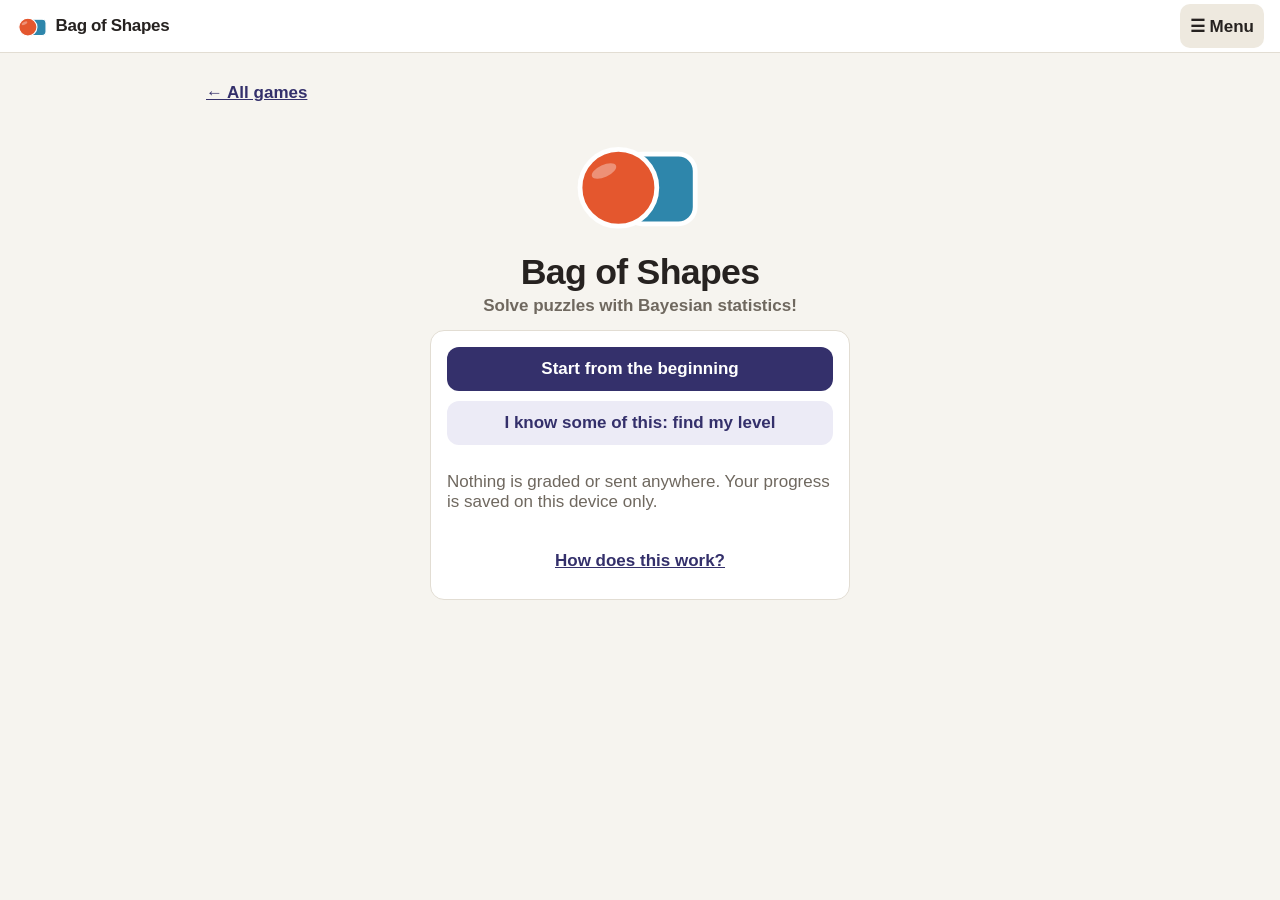
==== commit 935077a7: "Each game links back to the main page from its home, units and levels screens Co-Authored-By: Claude" ====
--- a/bayes/index.html
+++ b/bayes/index.html
@@ -25,6 +25,7 @@
 
   <main>
     <section id="screen-home" class="screen">
+      <a class="link-btn back-btn allgames" href="../">&larr; All games</a>
       <div class="hero">
         <img src="logo.svg?v=1" alt="" class="hero-logo">
         <h1 class="hero-name">Bag of Shapes</h1>
@@ -40,12 +41,13 @@
     </section>
 
     <section id="screen-units" class="screen hidden">
+      <a class="link-btn back-btn allgames" href="../">&larr; All games</a>
       <h1>Choose a unit</h1>
       <div class="level-grid" id="unit-grid"></div>
     </section>
 
     <section id="screen-unit" class="screen hidden">
-      <button class="link-btn back-btn" data-back>&larr; Units</button>
+      <div class="backrow"><button class="link-btn back-btn" data-back>&larr; Units</button> <a class="link-btn back-btn allgames" href="../">&larr; All games</a></div>
       <h1 id="unit-heading">Unit 0</h1>
       <p class="muted" id="unit-intro"></p>
       <div class="target-grid" id="sub-grid"></div>
@@ -116,6 +118,13 @@
 <script src="ui.js?v=1"></script>
 <script src="activities.js?v=1"></script>
 <script src="unit1.js?v=1"></script>
+<script src="ui2.js?v=1"></script>
+<script src="unit2.js?v=1"></script>
+<script src="unit3.js?v=1"></script>
+<script src="unit4.js?v=1"></script>
+<script src="unit5.js?v=1"></script>
+<script src="unit6.js?v=1"></script>
+<script src="placement.js?v=1"></script>
 <script src="app.js?v=1"></script>
 <script>
   if ('serviceWorker' in navigator) navigator.serviceWorker.getRegistrations().then(r => r.forEach(x => x.unregister()));
--- a/bayes/style.css
+++ b/bayes/style.css
@@ -348,7 +348,8 @@
 @media (max-width: 340px) { .shelfstrip { gap: 0; } .shelfstrip svg { width: 54px; height: 54px; } }
 
 /* the question and its feedback share one slot: after Check the feedback takes the question's place */
-.qslot { display: grid; }
+.qslot { display: grid; align-content: start; min-height: calc(4 * 1.25em + 10px); } /* room for four lines of question or feedback, so nothing below jumps when feedback arrives */
+@media (max-width: 349px) { .qslot { min-height: calc(5 * 1.25em + 10px); } }
 .qslot > * { grid-area: 1 / 1; }
 .qslot:has(.quiz-feedback.good, .quiz-feedback.bad) .quiz-prompt { visibility: hidden; }
 .qslot .quiz-feedback:not(.good):not(.bad) { visibility: hidden; }
@@ -357,3 +358,123 @@
 .editor-title.sr-only { position: absolute; }
 .editor-actions { margin-left: auto; }
 .editor-header { gap: 10px; }
+
+/* ---- bag columns with flat chip stacks (Many bags; Unit 1 chip questions) ---- */
+.shelfstrip { gap: 2px; }
+.shelfstrip .sbag { flex: 0 0 auto; }
+.shelfstrip svg { width: min(66px, calc((100vw - 30px) / 5 - 2px)); height: auto; }
+.chiprow { display: grid; gap: 4px; align-items: start; }
+.chiprow.n3 { grid-template-columns: repeat(3, 1fr); } .chiprow.n4 { grid-template-columns: repeat(4, 1fr); }
+.chipcol2 { display: flex; flex-direction: column; align-items: center; gap: 4px; min-width: 0; }
+.cbag { width: min(100%, 118px, 17vh); } .cbag svg { width: 100%; height: auto; display: block; }
+.stackzone { display: flex; justify-content: center; align-items: flex-end; gap: 4px; height: 62px; width: 100%; }
+.stack { width: 40%; max-width: 38px; display: flex; flex-direction: column-reverse; gap: 1px; }
+.stack .chip { display: block; height: 5px; border-radius: 2px; background: #3b3270; }
+.stack.truth .chip { background: var(--good); }
+.cbtns { display: grid; grid-template-columns: repeat(auto-fit, minmax(44px, 1fr)); gap: 4px; width: 100%; justify-items: center; }
+.cbtn { width: 44px; height: 44px; border-radius: 12px; border: 2px solid var(--accent); background: #fff; color: var(--accent); font-size: 1.5rem; font-weight: 800; line-height: 1; padding: 0; }
+.cbtn.plus { background: var(--accent); color: #fff; }
+.cbtn:disabled { opacity: .35; }
+.chipnums { display: flex; justify-content: center; gap: 12px; font-weight: 800; min-height: 44px; align-items: center; }
+.chipnums .nm { color: #3b3270; } .chipnums .nt { color: var(--good); }
+.chipnums.hidden { display: none; }
+.drawnbelow { margin: auto 0; }
+@media (max-width: 340px) { .cbtn { width: 36px; height: 36px; } .cbtns { grid-template-columns: repeat(auto-fit, minmax(36px, 1fr)); } }
+@media (max-height: 600px) { .cbag { width: min(100%, 118px, 15vh); } .stackzone { height: 46px; } .stack .chip { height: 3px; } }
+
+/* ======================================================================
+   Units 2-6: plots, bars on a grid, piles of samples, traces, tables
+   ====================================================================== */
+.plotwrap { position: relative; width: 100%; touch-action: none; user-select: none; -webkit-user-select: none; }
+.plot svg { width: 100%; height: 100%; display: block; }
+.pt { font-size: 19px; font-weight: 700; fill: var(--ink); }
+.pt.ptitle { fill: var(--muted); }
+.paxis { stroke: var(--ink); stroke-width: 1.6; }
+.pgrid { stroke: var(--line); stroke-width: 1; }
+.pdot { fill: var(--accent); stroke: #fff; stroke-width: 1.2; }
+.pdot.hollow { fill: #fff; stroke: var(--accent); stroke-width: 3; }
+.pdot.grey { fill: #8a847a; }
+.pdot.ghostdot { fill: #fff; stroke: #6a645b; stroke-width: 2; }
+.pdot.sim { fill: var(--circle-dark); stroke: #fff; }
+.pline { stroke: var(--accent); stroke-width: 3; fill: none; stroke-linecap: round; }
+.pline.good { stroke: var(--good); } .pline.fine { stroke-width: 1.4; opacity: .55; } .pline.dash { stroke-dasharray: 6 4; stroke-width: 2.2; }
+.pline.grey { stroke: #8a847a; } .pline.circ { stroke: var(--circle-dark); }
+.pband { fill: rgba(52,48,107,.14); } .pband.good { fill: rgba(46,125,79,.18); }
+.hdl { position: absolute; width: 44px; height: 44px; margin: -22px 0 0 -22px; border-radius: 50%; cursor: grab; touch-action: none; }
+.hdl::before { content: ""; position: absolute; left: 9px; top: 9px; width: 26px; height: 26px; border-radius: 50%; background: #fff; border: 3px solid var(--accent); box-sizing: border-box; box-shadow: 0 1px 4px rgba(0,0,0,.3); }
+.hdl.y::after, .hdl.x::after { position: absolute; inset: 0; display: flex; align-items: center; justify-content: center; font-size: 1rem; font-weight: 800; color: var(--accent); }
+.hdl.y::after { content: "\2195"; } .hdl.x::after { content: "\2194"; }
+.hdl:focus-visible { outline: 3px solid var(--accent); outline-offset: 0; }
+.hdl.locked { cursor: default; opacity: .8; }
+.hdl.flash::before { animation: hdlflash 1.1s ease-in-out infinite; }
+@keyframes hdlflash { 0%, 10% { background: #fff; box-shadow: 0 0 0 0 rgba(193,68,58,0); } 22%, 55% { background: var(--danger); box-shadow: 0 0 0 8px rgba(193,68,58,.35); } 70%, 100% { background: #fff; box-shadow: 0 0 0 0 rgba(193,68,58,0); } }
+.as-thumb.flash::before { animation: hdlflash 1.1s ease-in-out infinite; }
+@media (prefers-reduced-motion: reduce) { .hdl.flash::before, .as-thumb.flash::before { animation: none; background: var(--danger); } }
+
+.barstrip svg, .pile svg, .trace svg, .shrinkstrip svg { width: 100%; height: auto; display: block; }
+.bs-bar { fill: rgba(52,48,107,.55); stroke: var(--accent); stroke-width: 1; }
+.barstrip.lik .bs-bar { fill: rgba(194,122,26,.6); stroke: #8f5710; }
+.barstrip.post .bs-bar { fill: rgba(46,125,79,.6); stroke: #1f6a3f; }
+.bs-bar.hi { fill: var(--good); stroke: #14502d; stroke-width: 2.5; }
+.barstrip .bs-cap { fill: var(--ink); paint-order: stroke; stroke: rgba(246,244,239,.9); stroke-width: 5px; stroke-linejoin: round; }
+.bs-curve { fill: none; stroke: var(--ink); stroke-width: 2; stroke-dasharray: 5 3; }
+.bs-mark { stroke: var(--danger); stroke-width: 3; stroke-dasharray: 5 3; }
+.pile-bar { fill: #8a847a; } .pile-bar.left { fill: var(--accent); } .pile-bar.right { fill: #b86b00; }
+.pile-cut { stroke: var(--ink); stroke-width: 3; }
+.bar-or { background: #a85f00; }
+.trace-bg { fill: #fff; stroke: var(--line); stroke-width: 2; }
+.trace-line { fill: none; stroke-width: 2; stroke-linejoin: round; }
+.trace-line.c0 { stroke: var(--accent); } .trace-line.c1 { stroke: var(--circle-dark); } .trace-line.c2 { stroke: var(--square-dark); } .trace-line.c3 { stroke: #5b5348; }
+
+.rowname { font-weight: 800; font-size: 1rem; line-height: 1.1; padding: 1px 4px; }
+.rownum.named { width: auto; height: auto; border-radius: 6px; padding: 2px 5px; flex: 0 0 auto; font-size: .65rem; font-size: 1rem; max-width: 96px; line-height: 1.1; }
+.ptable { display: grid; grid-template-columns: minmax(0, 1.35fr) repeat(var(--cols), minmax(0, 1fr)); gap: 4px; }
+.pth { font-weight: 800; text-align: center; color: var(--muted); font-size: 1rem; align-self: end; min-height: 24px; white-space: nowrap; }
+.ptn { font-weight: 800; display: flex; align-items: center; min-height: 44px; font-size: 1rem; }
+.ptc { min-height: 52px; min-width: 44px; border: 2px solid var(--line); border-radius: 10px; background: #fff; font-size: 1rem; font-weight: 700; color: var(--ink); padding: 0 2px; }
+.ptc.on { border-color: var(--accent); background: var(--accent-tint); }
+.ptc.right { border-color: var(--good); background: var(--good-tint); }
+.ptc.wrong { border-color: var(--danger); background: var(--danger-tint); }
+.ptc:disabled { opacity: 1; color: var(--ink); }
+.ptable.row .ptc { border-radius: 0; border-left: 0; border-right: 0; }
+.ptable.row .ptc.on, .ptable.row .ptc.right, .ptable.row .ptc.wrong { border-left: 0; }
+.ptn { cursor: default; }
+
+.shrinkstrip .ss-band { fill: rgba(46,125,79,.16); stroke: none; }
+.shrinkstrip .ss-mu { stroke: var(--ink); stroke-width: 2; stroke-dasharray: 4 3; }
+.shrinkstrip .ss-obs { fill: #6a645b; }
+.shrinkstrip .ss-ring { fill: #fff; stroke: var(--accent); stroke-width: 3; }
+.shrinkstrip .ss-pool { fill: var(--good); stroke: #14502d; stroke-width: 1.5; }
+.shrinkstrip .ss-link { stroke: var(--good); stroke-width: 3; opacity: .7; }
+.shrinkstrip.sm svg { max-height: 54px; }
+
+.pickrow { display: flex; gap: 8px; justify-content: center; flex-wrap: wrap; }
+.pickbtn { min-height: 44px; min-width: 44px; padding: 8px 16px; border-radius: 12px; border: 3px solid var(--line); background: #fff; color: var(--ink); font-weight: 800; font-size: 1rem; flex: 1 1 120px; }
+.pickbtn.on { border-color: var(--accent); background: var(--accent-tint); }
+.pickbtn.right { border-color: var(--good); background: var(--good-tint); } .pickbtn.wrong { border-color: var(--danger); background: var(--danger-tint); }
+.pickbtn:disabled { opacity: 1; color: var(--ink); }
+.pickbtn:focus-visible { outline: 3px solid var(--accent); outline-offset: 2px; }
+.stage .plotwrap + .pickrow, .stage .pickrow { margin-top: 2px; }
+
+.ssgroup { flex: 1; min-width: 0; display: flex; flex-direction: column; gap: 0; }
+.barsline .shrinkstrip, .barsline .barstrip { flex: 1; min-width: 0; }
+
+.pfill { fill: var(--accent); } .pfill.good { fill: var(--good); }
+.pickrow.two .pickbtn { flex: 1 1 calc(50% - 8px); }
+.rowpick:disabled .rowname { color: var(--ink); }
+
+/* Units 2-6 additions */
+.cap { font-weight: 800; font-size: 1rem; line-height: 1.1; margin: 0 0 -4px 2px; }
+.cap.mid { text-align: center; margin-left: 0; }
+.ends { display: flex; justify-content: space-between; font-weight: 800; font-size: 1rem; line-height: 1.1; padding: 0 2px; margin-top: -6px; }
+.shrinkstrip .ss-ring { fill: none; }
+.legend { display: flex; justify-content: center; gap: 14px; flex-wrap: wrap; font-weight: 700; font-size: 1rem; line-height: 1.1; color: var(--ink); }
+.legend i { display: inline-block; width: 28px; height: 0; border-top: 3px solid var(--accent); vertical-align: middle; margin-right: 6px; }
+.legend i.dash { border-top-style: dashed; border-top-color: #5b5348; }
+.pickbtn.two-line { line-height: 1.15; }
+.legend2 { display: flex; justify-content: center; gap: 2px 16px; flex-wrap: wrap; font-weight: 700; font-size: 1rem; line-height: 1.2; }
+.legend2 .lg { display: inline-flex; align-items: center; gap: 6px; }
+
+a.link-btn { display: inline-flex; align-items: center; min-height: 44px; }
+.backrow { display: flex; flex-wrap: wrap; gap: 4px 18px; align-items: center; }
+.screen > a.allgames { display: flex; width: fit-content; }
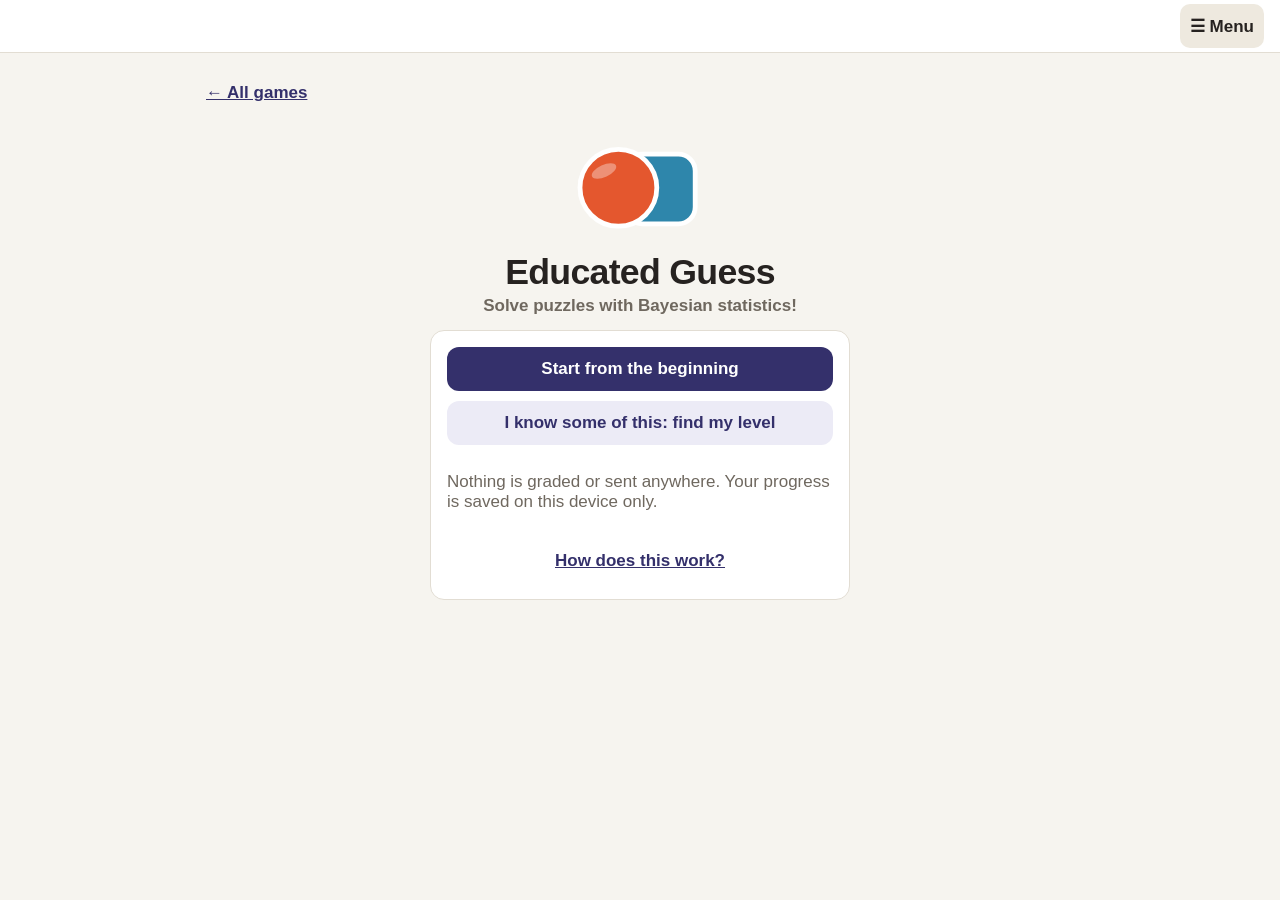
==== commit a3e3d266: "Rename games: Educated Guess, Plot Development, Scale Model Co-Authored-By: Claude Sonnet 5.5 <norep" ====
--- a/bayes/index.html
+++ b/bayes/index.html
@@ -3,7 +3,7 @@
 <head>
 <meta charset="utf-8">
 <meta name="viewport" content="width=device-width, initial-scale=1, viewport-fit=cover">
-<title>Bag of Shapes</title>
+<title>Educated Guess</title>
 <link rel="stylesheet" href="style.css?v=1">
 <link rel="icon" href="logo.svg?v=1" type="image/svg+xml">
 <meta name="theme-color" content="#34306b">
@@ -15,7 +15,7 @@
 <div id="app">
   <header id="app-header">
     <button class="brand" id="brand" aria-label="Home">
-      <img src="logo.svg?v=1" alt="" class="brand-logo"><span class="brand-name">Bag of Shapes</span>
+      <img src="logo.svg?v=1" alt="" class="brand-logo"><span class="brand-name">Educated Guess</span>
     </button>
     <div class="header-right">
       <span id="points" class="points-pill hidden">0 pts</span>
@@ -28,7 +28,7 @@
       <a class="link-btn back-btn allgames" href="../">&larr; All games</a>
       <div class="hero">
         <img src="logo.svg?v=1" alt="" class="hero-logo">
-        <h1 class="hero-name">Bag of Shapes</h1>
+        <h1 class="hero-name">Educated Guess</h1>
         <p class="hero-tag">Solve puzzles with Bayesian statistics!</p>
       </div>
       <div class="card narrow">
--- a/bayes/style.css
+++ b/bayes/style.css
@@ -478,3 +478,6 @@
 a.link-btn { display: inline-flex; align-items: center; min-height: 44px; }
 .backrow { display: flex; flex-wrap: wrap; gap: 4px 18px; align-items: center; }
 .screen > a.allgames { display: flex; width: fit-content; }
+
+/* Home screen: the hero already shows the name and logo */
+body:has(#screen-home:not(.hidden)) #app-header .brand { visibility: hidden; }
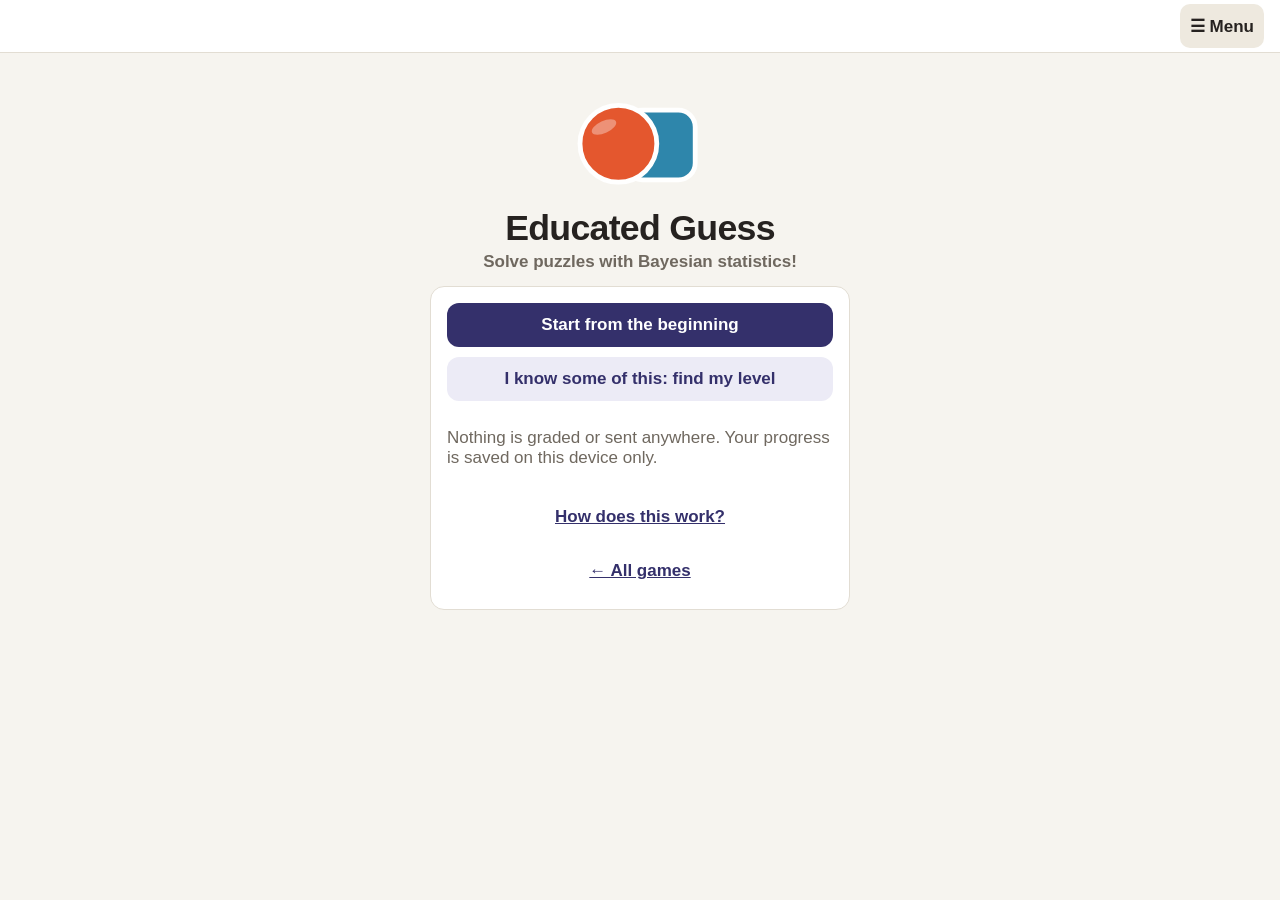
==== commit 1f5a1143: "Game home screens: All games link under How does this work? Co-Authored-By: Claude Sonnet 5.5 <norep" ====
--- a/bayes/index.html
+++ b/bayes/index.html
@@ -25,7 +25,6 @@
 
   <main>
     <section id="screen-home" class="screen">
-      <a class="link-btn back-btn allgames" href="../">&larr; All games</a>
       <div class="hero">
         <img src="logo.svg?v=1" alt="" class="hero-logo">
         <h1 class="hero-name">Educated Guess</h1>
@@ -37,6 +36,7 @@
         <button id="btn-placement" class="btn-secondary btn-hero">I know some of this: find my level</button>
         <p class="muted small">Nothing is graded or sent anywhere. Your progress is saved on this device only.</p>
         <button class="link-btn" data-help="general">How does this work?</button>
+        <a class="link-btn allgames" href="../">&larr; All games</a>
       </div>
     </section>
 
@@ -47,7 +47,7 @@
     </section>
 
     <section id="screen-unit" class="screen hidden">
-      <div class="backrow"><button class="link-btn back-btn" data-back>&larr; Units</button> <a class="link-btn back-btn allgames" href="../">&larr; All games</a></div>
+      <div class="backrow"><button class="link-btn back-btn" data-back>&larr; Units</button></div>
       <h1 id="unit-heading">Unit 0</h1>
       <p class="muted" id="unit-intro"></p>
       <div class="target-grid" id="sub-grid"></div>
--- a/bayes/style.css
+++ b/bayes/style.css
@@ -481,3 +481,6 @@
 
 /* Home screen: the hero already shows the name and logo */
 body:has(#screen-home:not(.hidden)) #app-header .brand { visibility: hidden; }
+
+/* Home screen: All games link sits under "How does this work?" */
+#screen-home .card a.allgames { display: flex; width: fit-content; margin: 0 auto; }
